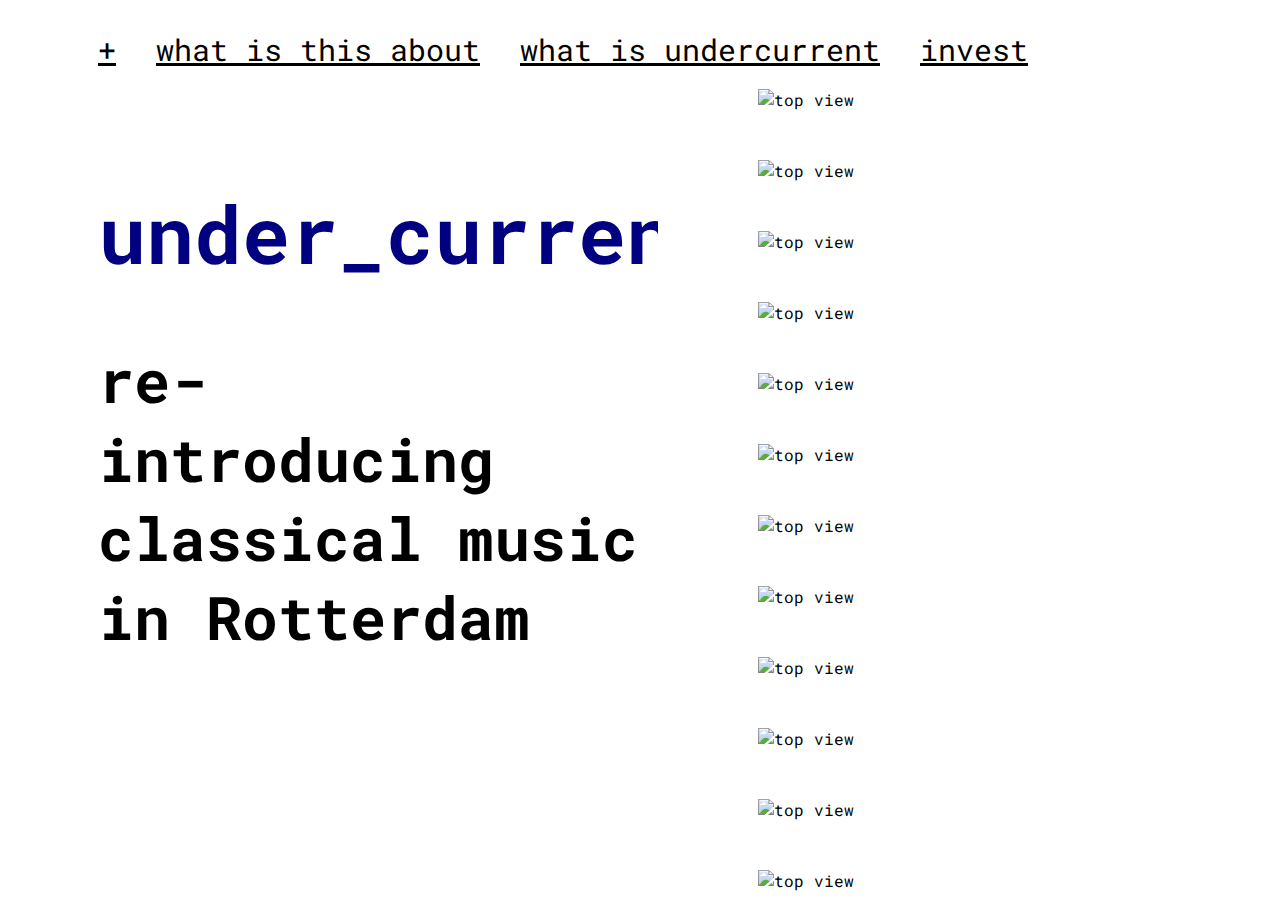
==== index.html @ 7c77e54e "Update index.html" ====
<!DOCTYPE html>
<html>

<head>
  <title>undercurrent classical</title>

  <link rel="preconnect" href="https://fonts.googleapis.com">
<link rel="preconnect" href="https://fonts.gstatic.com" crossorigin>
<link href="https://fonts.googleapis.com/css2?family=Playfair+Display&family=Roboto+Mono:wght@200&display=swap" rel="stylesheet">
<link rel="stylesheet" href="index.css">
  <link rel="shortcut icon" type="image/png" href="favicon-32x32.png" />
</head>

<body>
  <div class="topnav">
    <a href="#top">+</a>
    <a href="#music">what is this about</a>
    <a href="#podium">what is undercurrent</a>
    <a id="invest" href="#footer">invest</a>
  </div>

  <img id="bg1" src="3.jpeg" alt="top view"></img>
  <img id="bg1" src="2.jpeg" alt="top view"></img>
  <img id="bg1" src="4.jpeg" alt="top view"></img>

  <img id="bg1" src="3.jpeg" alt="top view"></img>
  <img id="bg1" src="2.jpeg" alt="top view"></img>
  <img id="bg1" src="4.jpeg" alt="top view"></img>

  <img id="bg1" src="3.jpeg" alt="top view"></img>
  <img id="bg1" src="2.jpeg" alt="top view"></img>
  <img id="bg1" src="4.jpeg" alt="top view"></img>

  <img id="bg1" src="3.jpeg" alt="top view"></img>
  <img id="bg1" src="2.jpeg" alt="top view"></img>
  <img id="bg1" src="4.jpeg" alt="top view"></img>

  <div id="fixed_wrapper">
    <a id="top" style="display:block;"></a>

    <div id="box1">
      <h1 id="threefour">under_current</h1>
      <h2>re-<br>
        introducing<br>
        classical music<br>
        in Rotterdam</h2>
    </div>
    <div id="music">

      <p>through the years, <b>classical music</b> has been associated with higher social classes and <b>exclusiveness</b>. unwritten rules and restrictions have been created around it, making the music experience itself the least important.</p>

      <p>music industry centers and promotes only a handful of names, <b>commercializing</b> and profiting from their work without developing in sustainable and educational directions, which creates large <b>gaps</b> between the composers, performers and the audience.</p>

      <p>in 2021, it can be <b>possible for anyone</b> to access the world of the classical tradition and participate in its continuation, without belonging in any privileged group. the individuals, who already have the means to participate, could also benefit from a <b>re-introduction</b> of what music experience can be.</p>

      <p>there is no need for audiences to sit still with <b>fear</b>; of not understanding the piece, making a sound, and seeming disrespectful by not giving a standing ovation to a mediocre performance. however, when rules like these are unreasonably implied, a barrier between the music and the audience is formed. by recognising current cultural patterns and the psychological impact of a live music performance, simple and sensible <b>solutions</b> can be found.</p>

      <p>the classical music scene yearns for a <b>change</b>. composers, musicians, audiences and, generally, participants who do not see themselves in the large concert hall setting, crave another way to connect with the music and the <b>community</b> around it.</p>

    </div>
    <div id="podium">

      <p><b>under_current</b> is an initiative aiming to make a change in the classical music scene by offering a simple solution which unfolds in three main streams:</p>

      <p><b>1.podium</b></p>

        <p>classical music is best experienced by being close to the -acoustic- instruments.
          undercurrent is a stage where the audience and the music are not separated from each other.
          by programming local musicians, students of conservatories, as well as professional performers
          and by prioritising sustainability over profit making, we promote an inclusive way of participating in classical music.</p>

      <p><b>2.school</b></p>

        <p>music education can be painless and engaging. our approach is rooted in centering the student's desire to learn,
          being efficient by respecting human psychology and being effective by following a proven systematic curriculum.
          the collaboration between the music school and podium provides an opportunity for students to gradually be
          introduced to real performing environments as well as having cool experiences full of fun and meaning.</p>

        <p><b>3.café</b></p>

        <p>imagine a place where you can spend hours, work or study, have a piece of mind, see friends,
          connect with classical music and have a drink. the cafe is intended to support the other two streams by providing
          an inviting space and quality, seasonal, local food and drinks to the students, audience, performers and other visitors.</p>

    </div>
    <div id="footer">

        <p><a href="#footer">who we are</a></p>
        <p><a href="#footer">market research</a></p>
        <p><a href="#footer">costs/income</a></p>
        <p><a href="#footer">crowdfunding</a></p>

        &nbsp;

        <p>Vijverhofstraat 96, 3032 SP<br>
        Rotterdam, The Netherlands<br>
        contact@undercurrent.music</p>

        &nbsp;

        <p><a href="#footer">instagram</a></p>
        <p><a href="#footer">twitter</a></p>     


    </div>



</body>


</html>
---- index.css ----
* {
  font-family: 'Roboto Mono', monospace;
  scroll-behavior: smooth;
}

body {
  margin-top: 0px;
  padding-top: 0px;
}

#bg {
  margin-left: 700px;
  margin-top: 0px;
  padding: 0px;
}

#bg1 {
  margin-left: 750px;
  margin-top: 50px;
  padding: 0px;
}

#invest {
  color: black;

}

#threefour{
  color: navy;
}

::-webkit-scrollbar {
    display: none;
}

h1 {
  font-size: 80px;
  margin-top: 100px;
}

h2 {
  font-size: 60px;
}

h3 {
  font-size: 50px;
}

h4 {
  font-size: 30px;
}

h5 {
  font-size: 30px;
}

h6 {
  font-size: 20px;
}

p {
  font-size: 17px;
}

a {
  color: black;
}

a:link {
  text-decoration: underline;
}

a:visited {
  text-decoration: underline;
}

a:hover {
  text-decoration: underline;
}

a:active {
  text-decoration: underline;
}

#fixed_wrapper {
    top: 80px;
    height: 100vh;
    position: fixed;
    width: 650px;
    overflow: hidden;
}

#fixed_wrapper div{
  margin-left: 90px;
  color: black;
  height: 100vh;
  display: inline-block;
}

#music {
  position: relative;
  overflow-y: scroll;
}

#podium {
  max-height: calc(100vh - 120px);
  position: relative;
  overflow-y: auto;
}

#footer {
  margin-top: 3000px;
  background-color: white;
  margin-left: 700px;
  padding-left: 0px;
  font-size: 30px;
}

#footer p {
  font-size: 30px;
}


.topnav {
  margin-left: 90px;
  overflow: hidden;
  top: 30px;
  position: sticky;
}


.topnav a {
  color: black;
  text-align: center;
  padding-right: 30px;
  font-size: 30px;
}
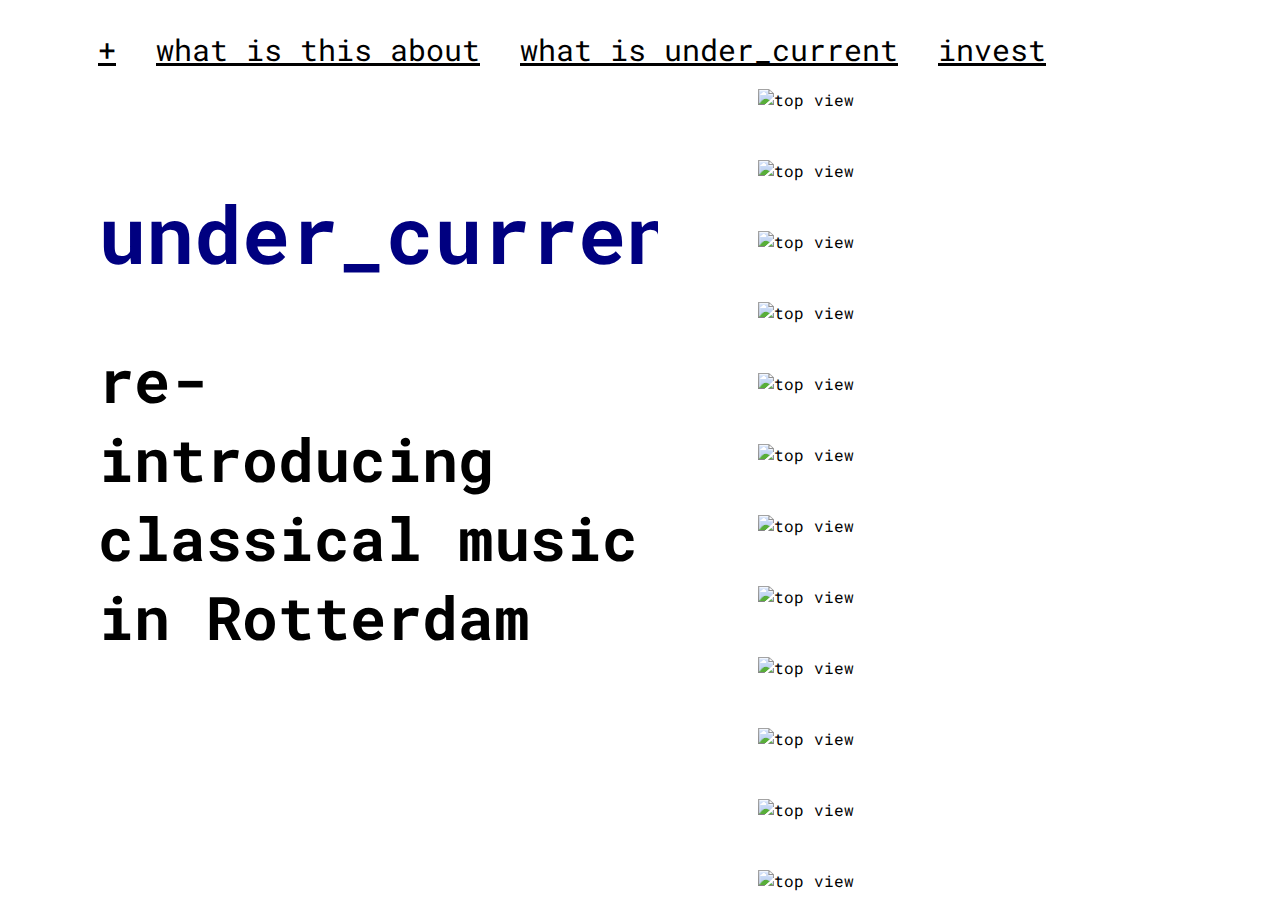
==== commit 5260f058: "Update index.html" ====
--- a/index.html
+++ b/index.html
@@ -15,7 +15,7 @@
   <div class="topnav">
     <a href="#top">+</a>
     <a href="#music">what is this about</a>
-    <a href="#podium">what is undercurrent</a>
+    <a href="#podium">what is under_current</a>
     <a id="invest" href="#footer">invest</a>
   </div>
 
@@ -47,36 +47,44 @@
     </div>
     <div id="music">
 
-      <p>through the years, <b>classical music</b> has been associated with higher social classes and <b>exclusiveness</b>. unwritten rules and restrictions have been created around it, making the music experience itself the least important.</p>
+      <p>through the years, <b>classical music</b> has been associated with higher social classes and exclusiveness. unwritten rules and restrictions have been created around it, making the music experience itself the least important.</p>
 
-      <p>music industry centers and promotes only a handful of names, <b>commercializing</b> and profiting from their work without developing in sustainable and educational directions, which creates large <b>gaps</b> between the composers, performers and the audience.</p>
+      &nbsp;
 
-      <p>in 2021, it can be <b>possible for anyone</b> to access the world of the classical tradition and participate in its continuation, without belonging in any privileged group. the individuals, who already have the means to participate, could also benefit from a <b>re-introduction</b> of what music experience can be.</p>
+      <p><b>1. re-introduction</b></p>
 
-      <p>there is no need for audiences to sit still with <b>fear</b>; of not understanding the piece, making a sound, and seeming disrespectful by not giving a standing ovation to a mediocre performance. however, when rules like these are unreasonably implied, a barrier between the music and the audience is formed. by recognising current cultural patterns and the psychological impact of a live music performance, simple and sensible <b>solutions</b> can be found.</p>
+      <p>in 2021, it can be possible for anyone to access the world of the classical tradition and participate in its continuation, without belonging in any privileged group. the individuals, who already have the means to participate, could also benefit from a re-introduction of what music experience can be.</p>
 
-      <p>the classical music scene yearns for a <b>change</b>. composers, musicians, audiences and, generally, participants who do not see themselves in the large concert hall setting, crave another way to connect with the music and the <b>community</b> around it.</p>
+      <p><b>2. solution</b></p>
+
+      <p>there is no need for audiences to sit still with fear; of not understanding the piece, making a sound, and seeming disrespectful by not giving a standing ovation to a mediocre performance. however, when rules like these are unreasonably implied, a barrier between the music and the audience is formed. by recognising current cultural patterns and the psychological impact of a live music performance, simple and sensible solutions can be found.</p>
+
+      <p><b>3. change</b></p>
+
+      <p>the classical music scene yearns for a change. composers, musicians, audiences and, generally, participants who do not see themselves in the large concert hall setting, crave another way to connect with the music and the community around it.</p>
 
     </div>
     <div id="podium">
 
-      <p><b>under_current</b> is an initiative aiming to make a change in the classical music scene by offering a simple solution which unfolds in three main streams:</p>
+      <p>under_current is an <b>initiative</b> aiming to make a change in the classical music scene by offering a simple solution which unfolds in three main streams:</p>
 
-      <p><b>1.podium</b></p>
+      &nbsp;
+
+      <p><b>1. podium</b></p>
 
         <p>classical music is best experienced by being close to the -acoustic- instruments.
           undercurrent is a stage where the audience and the music are not separated from each other.
           by programming local musicians, students of conservatories, as well as professional performers
           and by prioritising sustainability over profit making, we promote an inclusive way of participating in classical music.</p>
 
-      <p><b>2.school</b></p>
+      <p><b>2. school</b></p>
 
         <p>music education can be painless and engaging. our approach is rooted in centering the student's desire to learn,
           being efficient by respecting human psychology and being effective by following a proven systematic curriculum.
           the collaboration between the music school and podium provides an opportunity for students to gradually be
           introduced to real performing environments as well as having cool experiences full of fun and meaning.</p>
 
-        <p><b>3.café</b></p>
+        <p><b>3. café</b></p>
 
         <p>imagine a place where you can spend hours, work or study, have a piece of mind, see friends,
           connect with classical music and have a drink. the cafe is intended to support the other two streams by providing
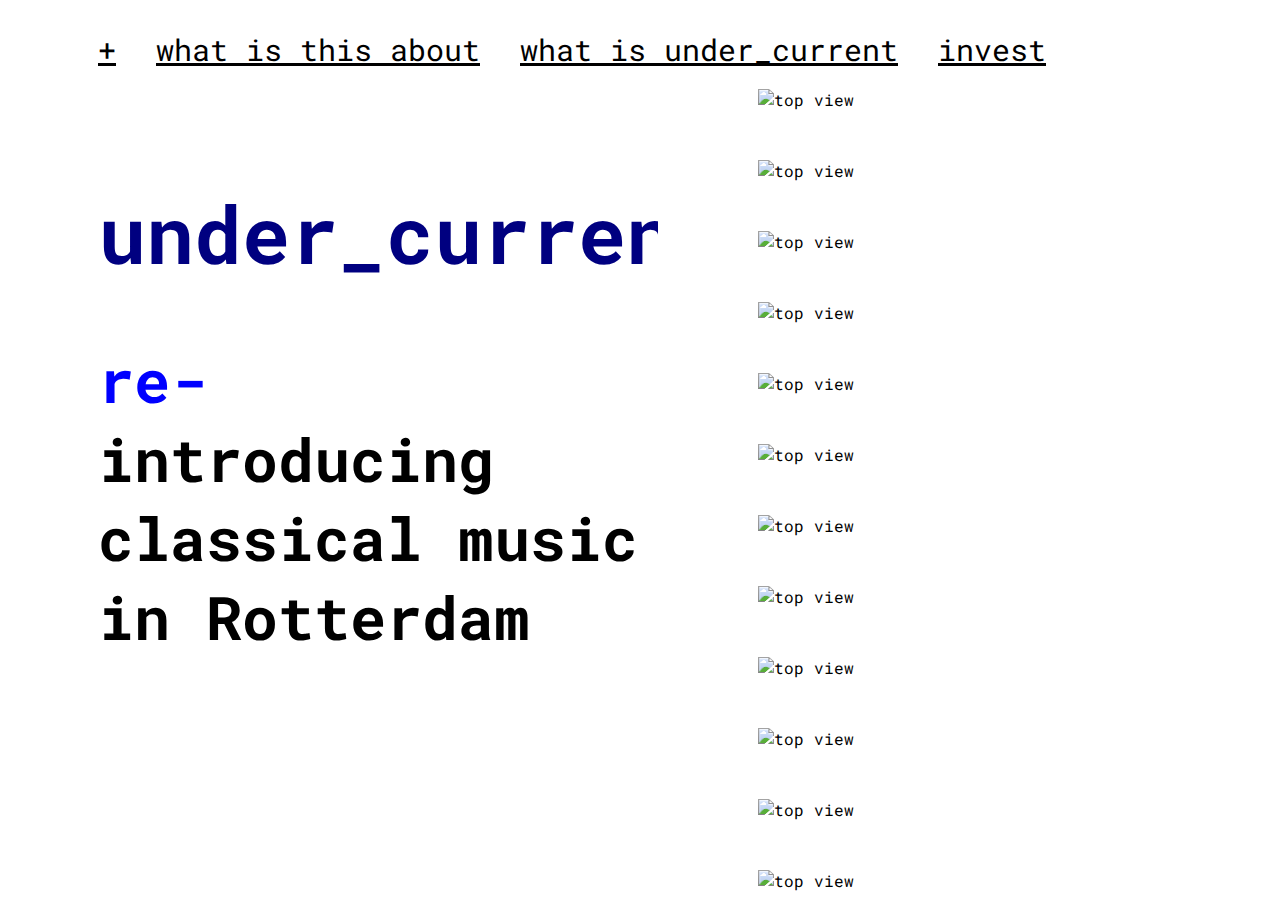
==== commit ca83c455: "Update index.html" ====
--- a/index.html
+++ b/index.html
@@ -40,7 +40,7 @@
 
     <div id="box1">
       <h1 id="threefour">under_current</h1>
-      <h2>re-<br>
+      <h2><span style="color:blue">re-</span><br>
         introducing<br>
         classical music<br>
         in Rotterdam</h2>
@@ -94,9 +94,9 @@
     <div id="footer">
 
         <p><a href="#footer">who we are</a></p>
-        <p><a href="#footer">market research</a></p>
-        <p><a href="#footer">costs/income</a></p>
-        <p><a href="#footer">crowdfunding</a></p>
+        <p><a href="https://docs.google.com/spreadsheets/d/1n8Rhj9ENbpMIO3Uhx4wYmOT7BHNBpq9oSwqxlU4fOsQ/edit?usp=sharing" target="_blank">market research</a></p>
+        <p><a href="https://docs.google.com/spreadsheets/d/1-HALHkJT81ytlQbH5mTY5ybJzSoKsrx_-CcekT4-Z4w/edit?usp=sharing" target="_blank">costs/income</a></p>
+        <p><a href="https://www.gofundme.com/" target="_blank">crowdfunding</a></p>
 
         &nbsp;
 
@@ -107,8 +107,7 @@
         &nbsp;
 
         <p><a href="#footer">instagram</a></p>
-        <p><a href="#footer">twitter</a></p>     
-
+        <p><a href="#footer">twitter</a></p>
 
     </div>
 
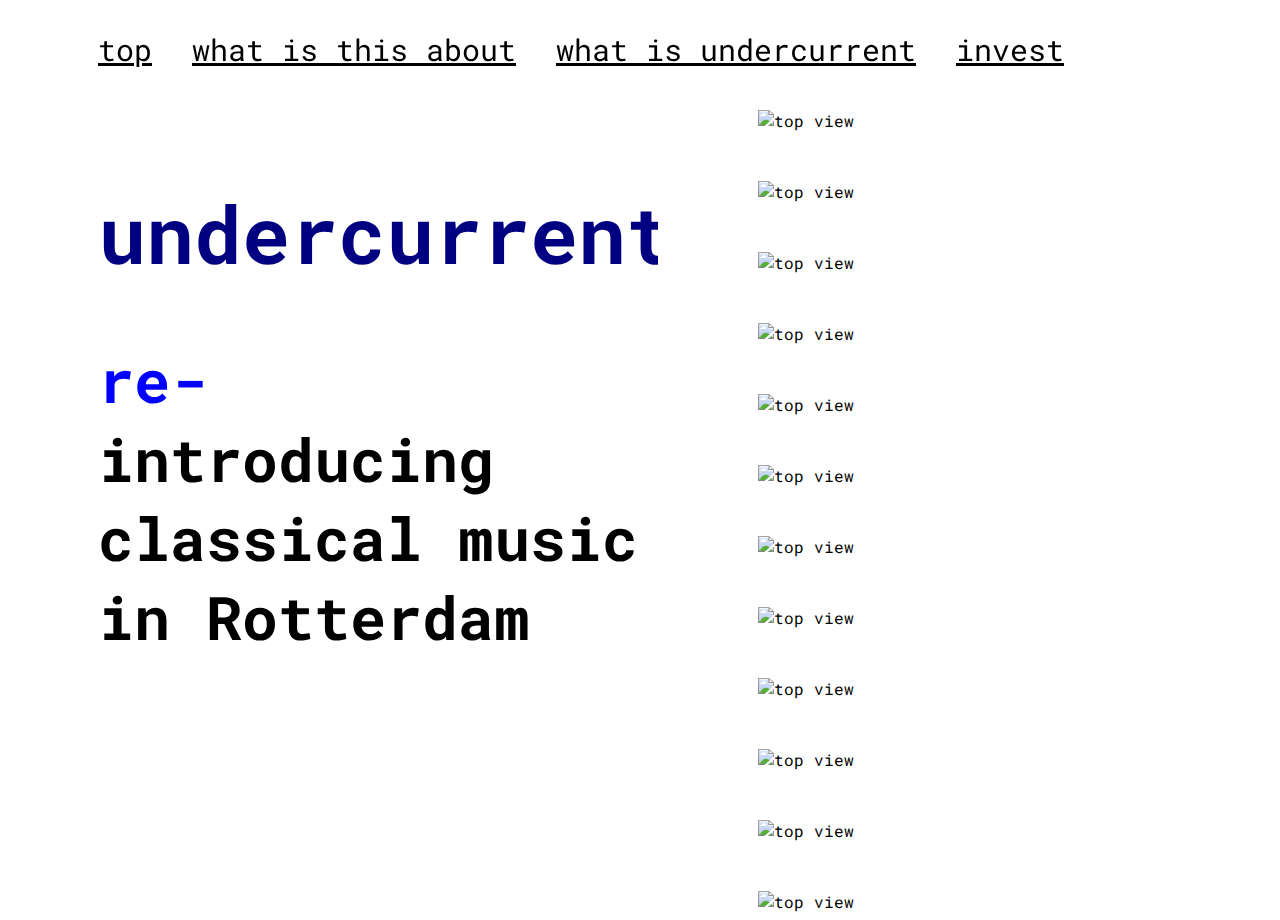
==== commit 54848e37: "update index" ====
--- a/index.html
+++ b/index.html
@@ -6,16 +6,16 @@
 
   <link rel="preconnect" href="https://fonts.googleapis.com">
 <link rel="preconnect" href="https://fonts.gstatic.com" crossorigin>
-<link href="https://fonts.googleapis.com/css2?family=Playfair+Display&family=Roboto+Mono:wght@200&display=swap" rel="stylesheet">
+<link href="https://fonts.googleapis.com/css2?family=Roboto+Mono:wght@200&display=swap" rel="stylesheet">
 <link rel="stylesheet" href="index.css">
   <link rel="shortcut icon" type="image/png" href="favicon-32x32.png" />
 </head>
 
-<body>
+<body><img src="" alt="">
   <div class="topnav">
-    <a href="#top">+</a>
+    <a href="#top">top</a>
     <a href="#music">what is this about</a>
-    <a href="#podium">what is under_current</a>
+    <a href="#podium">what is undercurrent</a>
     <a id="invest" href="#footer">invest</a>
   </div>
 
@@ -39,7 +39,7 @@
     <a id="top" style="display:block;"></a>
 
     <div id="box1">
-      <h1 id="threefour">under_current</h1>
+      <h1 id="threefour">undercurrent</h1>
       <h2><span style="color:blue">re-</span><br>
         introducing<br>
         classical music<br>
@@ -47,26 +47,48 @@
     </div>
     <div id="music">
 
-      <p>through the years, <b>classical music</b> has been associated with higher social classes and exclusiveness. unwritten rules and restrictions have been created around it, making the music experience itself the least important.</p>
+      <p>through the years, <b>classical music</b> has been associated with
+        higher social classes and exclusiveness. unwritten rules and
+        restrictions have been created around it,
+        making the music experience secondary and difficult.</p>
 
       &nbsp;
 
-      <p><b>1. re-introduction</b></p>
+      <p><b>1. obstacles</b></p>
 
-      <p>in 2021, it can be possible for anyone to access the world of the classical tradition and participate in its continuation, without belonging in any privileged group. the individuals, who already have the means to participate, could also benefit from a re-introduction of what music experience can be.</p>
+      <p>there is no need for audiences to sit still with fear; of not
+        understanding the piece, making a sound, and seeming disrespectful
+        by not giving a standing ovation to a mediocre performance. however,
+        when rules like these are unreasonably implied, a barrier between
+        the music and the audience is formed. by recognising current cultural
+        patterns and the psychological impact of a live music performance,
+        simple and sensible solutions can be found.</p>
 
-      <p><b>2. solution</b></p>
+        &nbsp;
 
-      <p>there is no need for audiences to sit still with fear; of not understanding the piece, making a sound, and seeming disrespectful by not giving a standing ovation to a mediocre performance. however, when rules like these are unreasonably implied, a barrier between the music and the audience is formed. by recognising current cultural patterns and the psychological impact of a live music performance, simple and sensible solutions can be found.</p>
+      <p><b>2. re-introduction</b></p>
 
-      <p><b>3. change</b></p>
+      <p>in 2021, it can be possible for anyone to access the world of the
+        classical tradition and participate in its continuation, without
+        belonging to any privileged group. the individuals, who already have
+        the means to participate, could also benefit from a fresh perspective
+        on what music experience can be.</p>
 
-      <p>the classical music scene yearns for a change. composers, musicians, audiences and, generally, participants who do not see themselves in the large concert hall setting, crave another way to connect with the music and the community around it.</p>
+        &nbsp;
+        
+      <p><b>3. a new way</b></p>
+
+      <p>the classical music scene yearns for a change. composers, musicians,
+        audiences and, generally, participants who do not see themselves in
+        the large concert hall setting, crave another, simpler, more modest environment
+        to connect with the music and the community around it.</p>
 
     </div>
     <div id="podium">
 
-      <p>under_current is an <b>initiative</b> aiming to make a change in the classical music scene by offering a simple solution which unfolds in three main streams:</p>
+      <p>undercurrent is an <b>initiative</b> aiming to make a change in the
+        classical music scene by offering a simple solution which unfolds in
+        three main streams:</p>
 
       &nbsp;
 
@@ -77,12 +99,16 @@
           by programming local musicians, students of conservatories, as well as professional performers
           and by prioritising sustainability over profit making, we promote an inclusive way of participating in classical music.</p>
 
+      &nbsp;
+
       <p><b>2. school</b></p>
 
         <p>music education can be painless and engaging. our approach is rooted in centering the student's desire to learn,
           being efficient by respecting human psychology and being effective by following a proven systematic curriculum.
           the collaboration between the music school and podium provides an opportunity for students to gradually be
           introduced to real performing environments as well as having cool experiences full of fun and meaning.</p>
+
+      &nbsp;
 
         <p><b>3. café</b></p>
 
@@ -93,7 +119,7 @@
     </div>
     <div id="footer">
 
-        <p><a href="#footer">who we are</a></p>
+        <p><a href="#us">who we are</a></p>
         <p><a href="https://docs.google.com/spreadsheets/d/1n8Rhj9ENbpMIO3Uhx4wYmOT7BHNBpq9oSwqxlU4fOsQ/edit?usp=sharing" target="_blank">market research</a></p>
         <p><a href="https://docs.google.com/spreadsheets/d/1-HALHkJT81ytlQbH5mTY5ybJzSoKsrx_-CcekT4-Z4w/edit?usp=sharing" target="_blank">costs/income</a></p>
         <p><a href="https://www.gofundme.com/" target="_blank">crowdfunding</a></p>
@@ -104,15 +130,20 @@
         Rotterdam, The Netherlands<br>
         contact@undercurrent.music</p>
 
-        &nbsp;
+        <a href="#footer"><img class="links" src="twitter.svg"></a>
+        <a href="#footer"><img class="links" src="instagram.svg"></a>
 
-        <p><a href="#footer">instagram</a></p>
-        <p><a href="#footer">twitter</a></p>
+
+
 
     </div>
 
+    <div id="us">
+      <p>Lorem ipsum dolor sit amet, consectetur adipiscing elit, sed do eiusmod tempor incididunt ut labore et dolore magna aliqua. Ut enim ad minim veniam, quis nostrud exercitation ullamco laboris nisi ut aliquip ex ea commodo consequat. Duis aute irure dolor in reprehenderit in voluptate velit esse cillum dolore eu fugiat nulla pariatur. Excepteur sint occaecat cupidatat non proident, sunt in culpa qui officia deserunt mollit anim id est laborum.</p>
+    </div>
 
 
+  </div>
 </body>
 
 
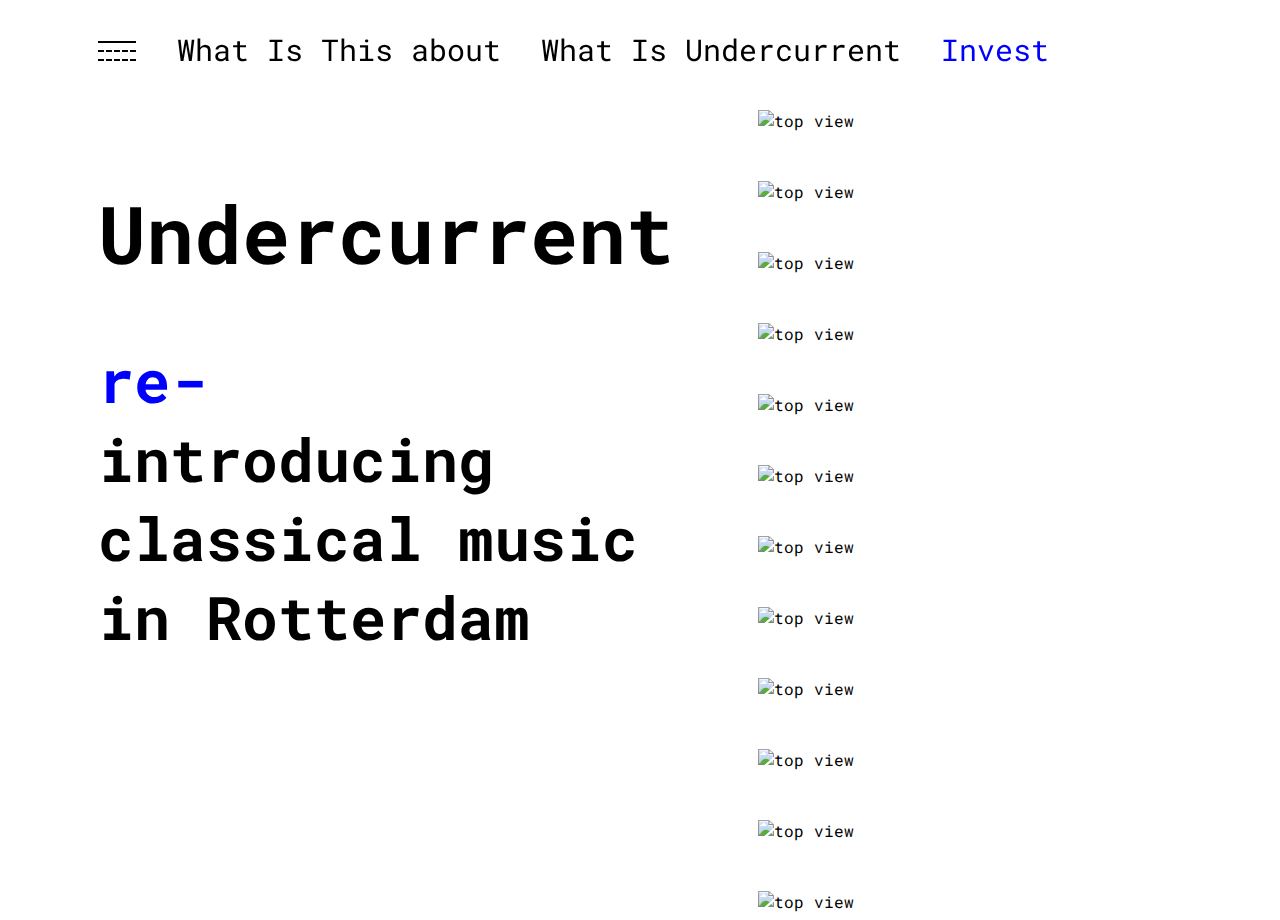
==== commit 85c3c377: "logo + menu + text" ====
--- a/index.html
+++ b/index.html
@@ -13,10 +13,10 @@
 
 <body><img src="" alt="">
   <div class="topnav">
-    <a href="#top">top</a>
-    <a href="#music">what is this about</a>
-    <a href="#podium">what is undercurrent</a>
-    <a id="invest" href="#footer">invest</a>
+    <a href="#top"><img src="logo.svg" id="logo"/></a>
+    <a href="#music">What Is This about</a>
+    <a href="#podium">What Is Undercurrent</a>
+    <a id="invest" href="#footer">Invest</a>
   </div>
 
   <img id="bg1" src="3.jpeg" alt="top view"></img>
@@ -39,7 +39,8 @@
     <a id="top" style="display:block;"></a>
 
     <div id="box1">
-      <h1 id="threefour">undercurrent</h1>
+
+      <h1 id="threefour">Undercurrent</h1>
       <h2><span style="color:blue">re-</span><br>
         introducing<br>
         classical music<br>
@@ -47,73 +48,68 @@
     </div>
     <div id="music">
 
-      <p>through the years, <b>classical music</b> has been associated with
-        higher social classes and exclusiveness. unwritten rules and
+      <p><b>1. Classical music</b></p>
+
+      <p>Through the years, classical music has been associated with
+        higher social classes and exclusiveness. Unwritten rules and
         restrictions have been created around it,
         making the music experience secondary and difficult.</p>
 
-      &nbsp;
+      <p>There is no need for audiences to sit still with fear; of not
+        understanding the piece, making a sound, and seeming disrespectful
+        by not giving a standing ovation to every performance. However,
+        when rules like these are unreasonably implied, a barrier between
+        the music and the audience is formed.</p>
 
-      <p><b>1. obstacles</b></p>
-
-      <p>there is no need for audiences to sit still with fear; of not
-        understanding the piece, making a sound, and seeming disrespectful
-        by not giving a standing ovation to a mediocre performance. however,
-        when rules like these are unreasonably implied, a barrier between
-        the music and the audience is formed. by recognising current cultural
+      <p>By recognising current cultural
         patterns and the psychological impact of a live music performance,
         simple and sensible solutions can be found.</p>
 
         &nbsp;
 
-      <p><b>2. re-introduction</b></p>
+      <p><b>2. Re-introduction</b></p>
 
-      <p>in 2021, it can be possible for anyone to access the world of the
+      <p>In 2021, it can be possible for anyone to access the world of the
         classical tradition and participate in its continuation, without
-        belonging to any privileged group. the individuals, who already have
+        belonging to any privileged group. The individuals, who already have
         the means to participate, could also benefit from a fresh perspective
         on what music experience can be.</p>
 
-        &nbsp;
-        
-      <p><b>3. a new way</b></p>
-
-      <p>the classical music scene yearns for a change. composers, musicians,
-        audiences and, generally, participants who do not see themselves in
-        the large concert hall setting, crave another, simpler, more modest environment
-        to connect with the music and the community around it.</p>
+      <p>The classical music scene yearns for a change; audiences, composers, performers and, generally,
+        participants who do not see themselves in the large concert hall setting, crave another,
+        simpler, modest and sincere environment to connect with the music and the community around it.</p>
 
     </div>
     <div id="podium">
 
-      <p>undercurrent is an <b>initiative</b> aiming to make a change in the
+      <p>Undercurrent is an initiative aiming to make a change in the
         classical music scene by offering a simple solution which unfolds in
         three main streams:</p>
 
       &nbsp;
 
-      <p><b>1. podium</b></p>
+      <p><b>1. Podium</b></p>
 
-        <p>classical music is best experienced by being close to the -acoustic- instruments.
-          undercurrent is a stage where the audience and the music are not separated from each other.
-          by programming local musicians, students of conservatories, as well as professional performers
+        <p>Classical music is best experienced by being close to the -acoustic- instruments.
+          Undercurrent is a stage where the audience and the music are not separated from each other.
+          By programming local musicians, students of conservatories, as well as professional performers
           and by prioritising sustainability over profit making, we promote an inclusive way of participating in classical music.</p>
 
       &nbsp;
 
-      <p><b>2. school</b></p>
+      <p><b>2. School</b></p>
 
-        <p>music education can be painless and engaging. our approach is rooted in centering the student's desire to learn,
+        <p>Music education can be painless and engaging. Our approach is rooted in centering the student's desire to learn,
           being efficient by respecting human psychology and being effective by following a proven systematic curriculum.
-          the collaboration between the music school and podium provides an opportunity for students to gradually be
+          The collaboration between the music school and podium provides an opportunity for students to gradually be
           introduced to real performing environments as well as having cool experiences full of fun and meaning.</p>
 
       &nbsp;
 
         <p><b>3. café</b></p>
 
-        <p>imagine a place where you can spend hours, work or study, have a piece of mind, see friends,
-          connect with classical music and have a drink. the cafe is intended to support the other two streams by providing
+        <p>Imagine a place where you can spend hours, work or study, have a piece of mind, see friends,
+          connect with classical music and have a drink. The cafe is intended to support the other two streams by providing
           an inviting space and quality, seasonal, local food and drinks to the students, audience, performers and other visitors.</p>
 
     </div>
@@ -130,7 +126,6 @@
         Rotterdam, The Netherlands<br>
         contact@undercurrent.music</p>
 
-        <a href="#footer"><img class="links" src="twitter.svg"></a>
         <a href="#footer"><img class="links" src="instagram.svg"></a>
 
 
--- a/index.css
+++ b/index.css
@@ -6,6 +6,8 @@
 body {
   margin-top: 0px;
   padding-top: 0px;
+  height: 100%;
+  width: 100%;
 }
 
 #bg {
@@ -21,12 +23,12 @@
 }
 
 #invest {
-  color: black;
+  color: blue;
 
 }
 
 #threefour{
-  color: navy;
+  color: black;
 }
 
 ::-webkit-scrollbar {
@@ -67,26 +69,26 @@
 }
 
 a:link {
-  text-decoration: underline;
+  text-decoration: none;
 }
 
 a:visited {
-  text-decoration: underline;
+  text-decoration: none;
 }
 
 a:hover {
-  text-decoration: underline;
+  text-decoration: none;
 }
 
 a:active {
-  text-decoration: underline;
+  text-decoration: none;
 }
 
 #fixed_wrapper {
     top: 80px;
     height: 100vh;
     position: fixed;
-    width: 650px;
+    width: 700px;
     overflow: hidden;
 }
 
@@ -99,11 +101,10 @@
 
 #music {
   position: relative;
-  overflow-y: scroll;
+  overflow-y: auto;
 }
 
 #podium {
-  max-height: calc(100vh - 120px);
   position: relative;
   overflow-y: auto;
 }
@@ -120,12 +121,21 @@
   font-size: 30px;
 }
 
+#us {
+
+}
+
+.links {
+  height: 23px;
+  width: 23px;
+}
 
 .topnav {
   margin-left: 90px;
   overflow: hidden;
   top: 30px;
   position: sticky;
+  width: 100vw;
 }
 
 
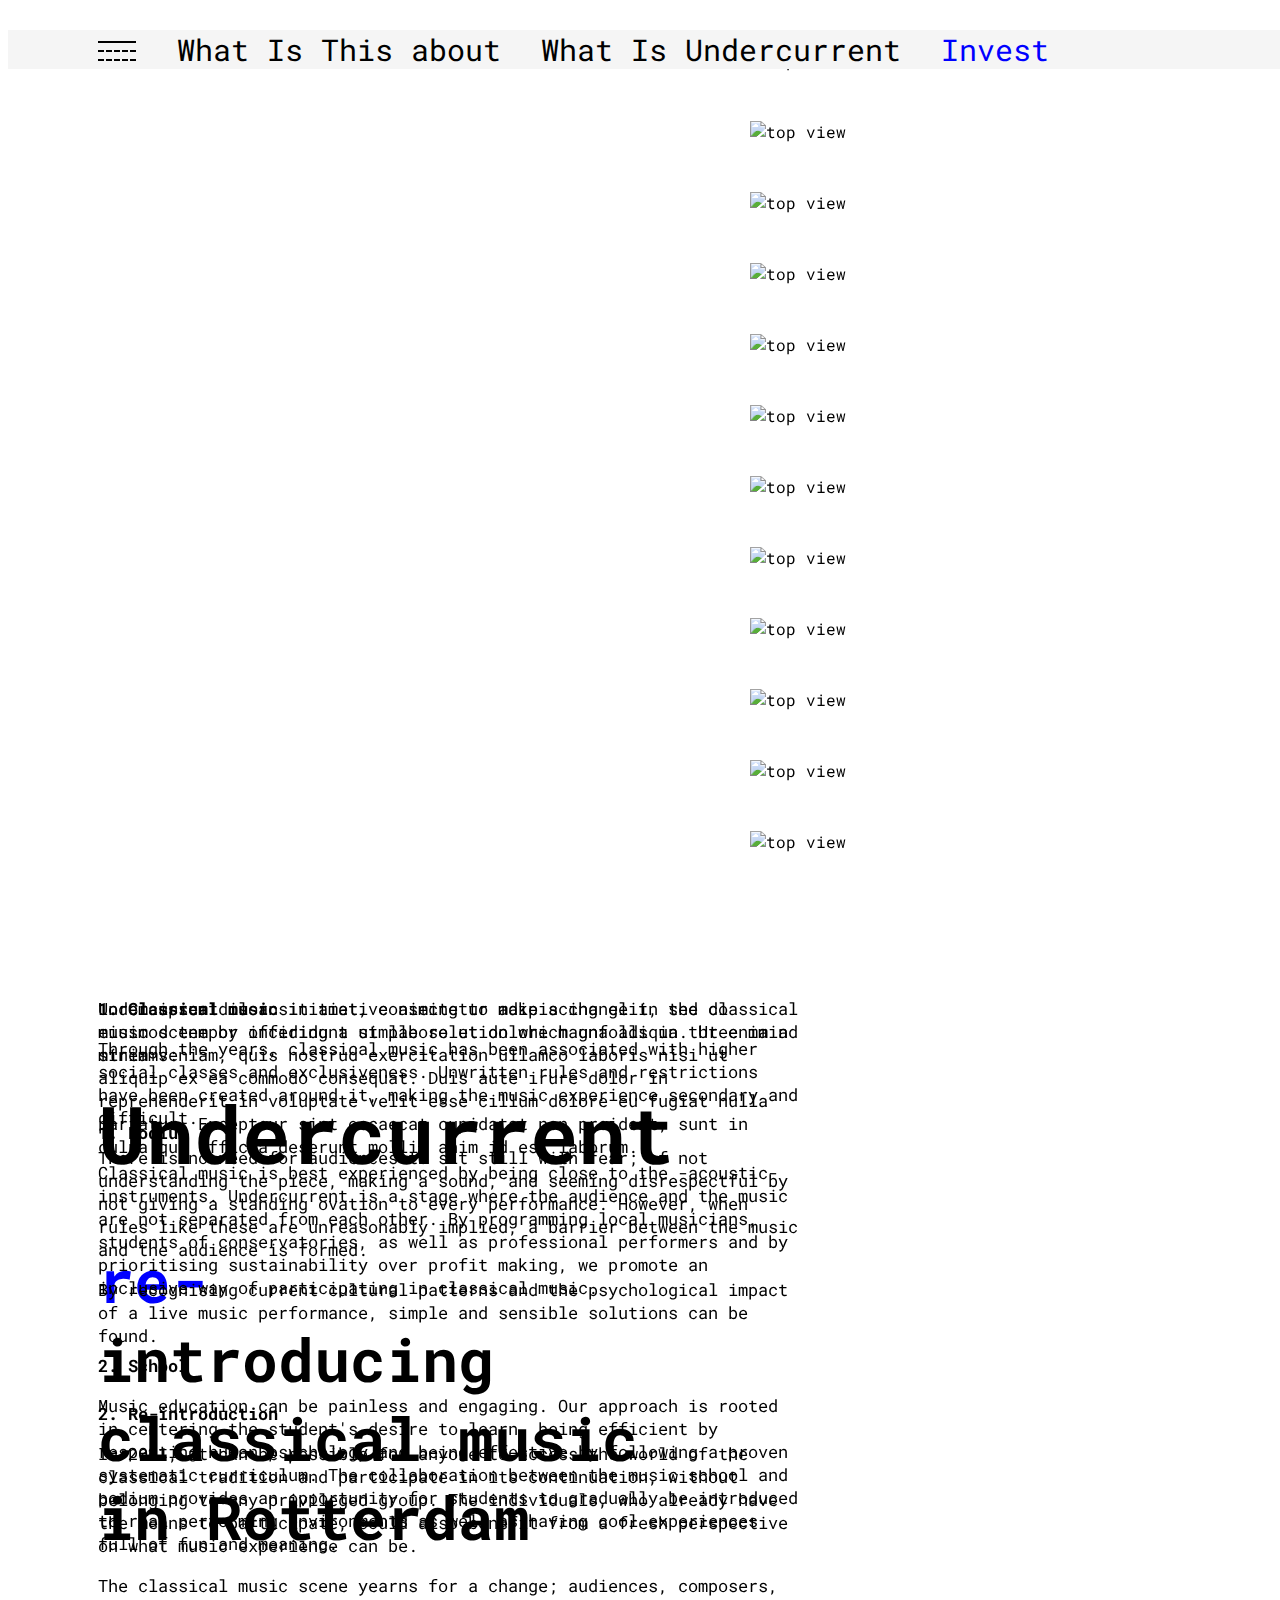
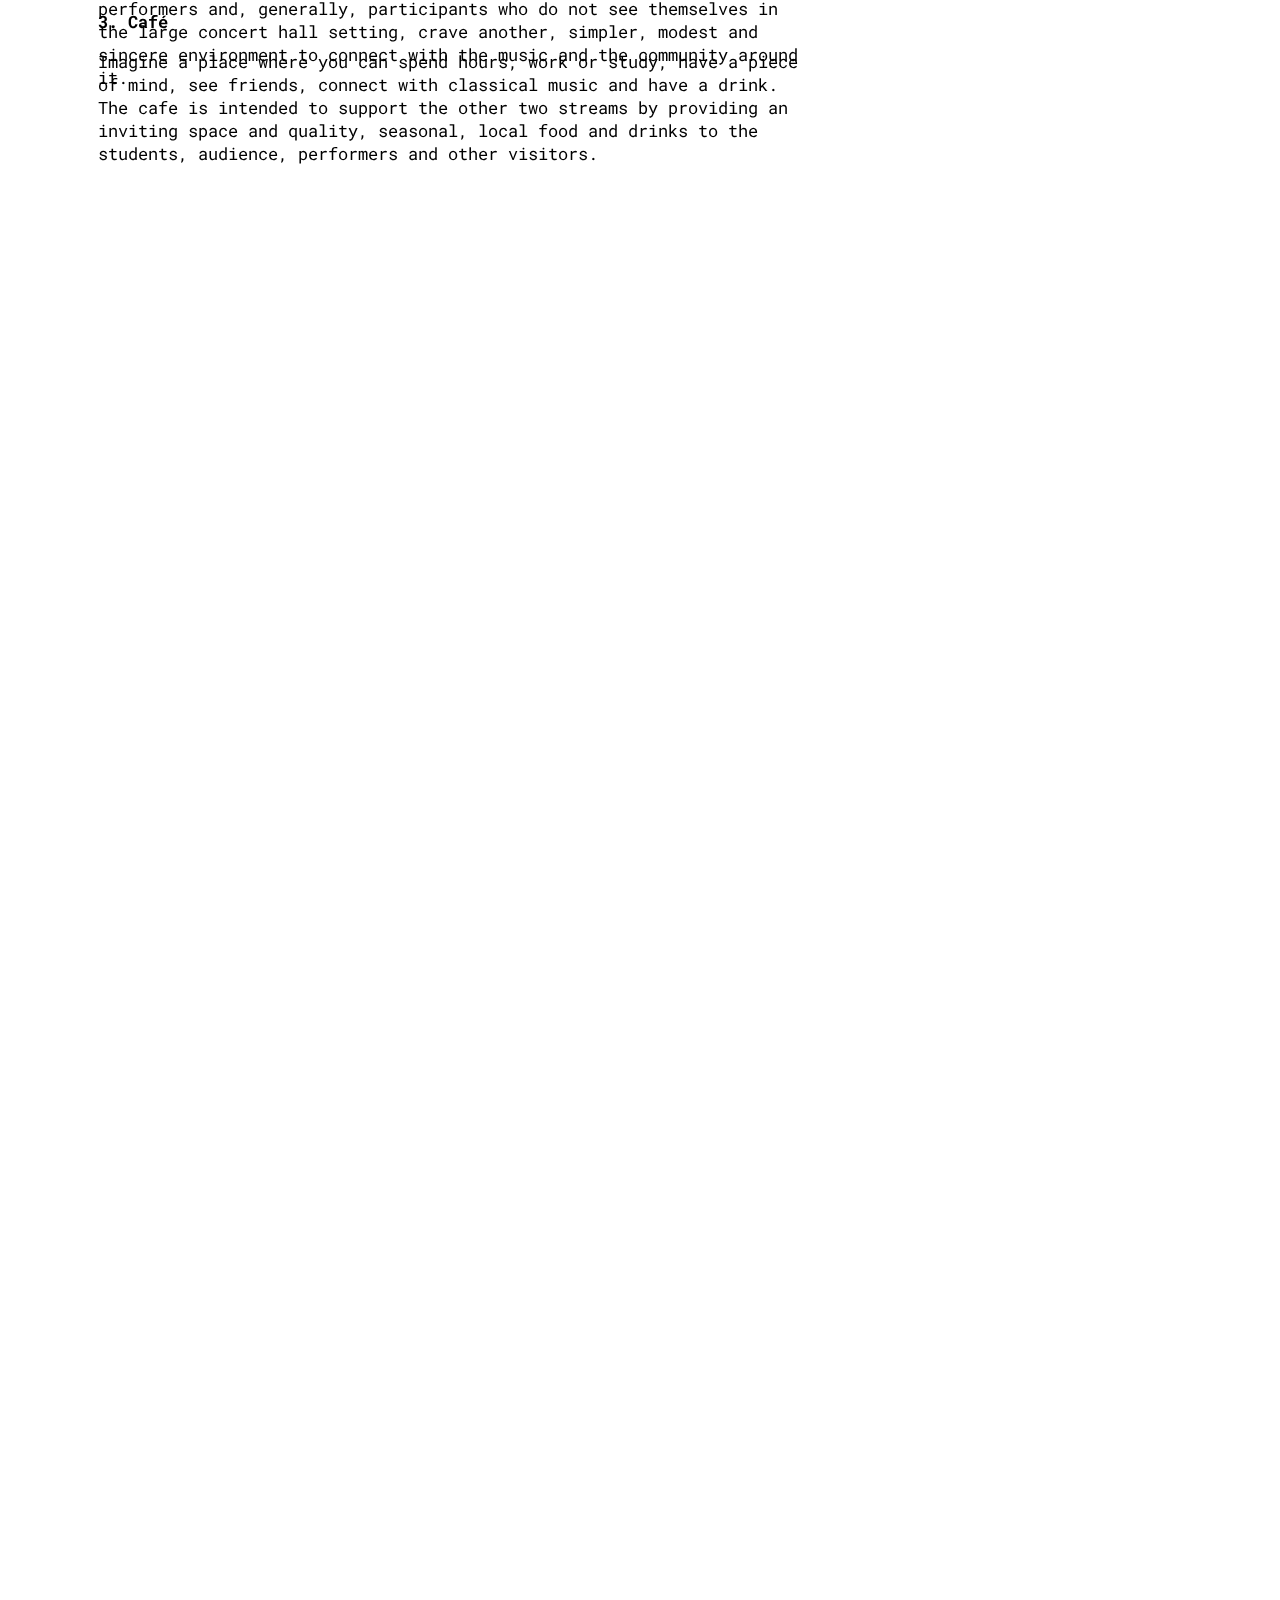
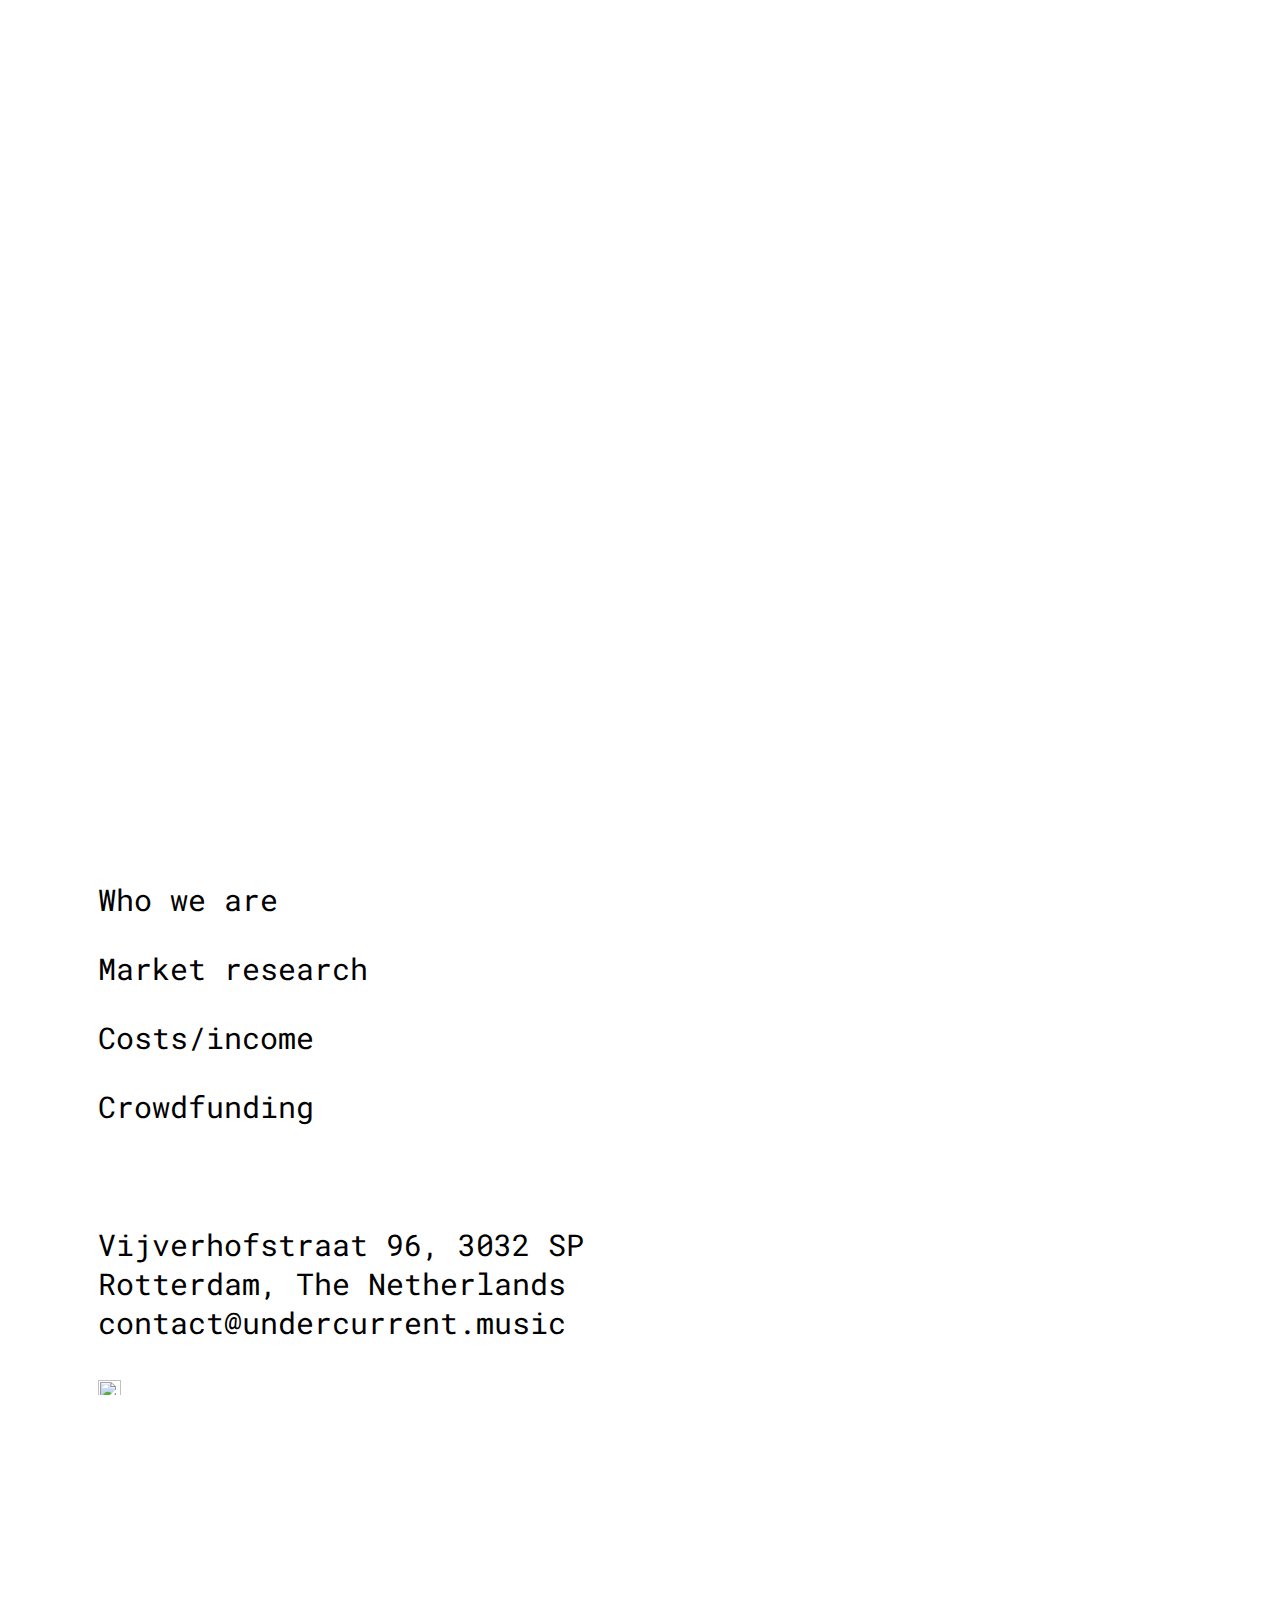
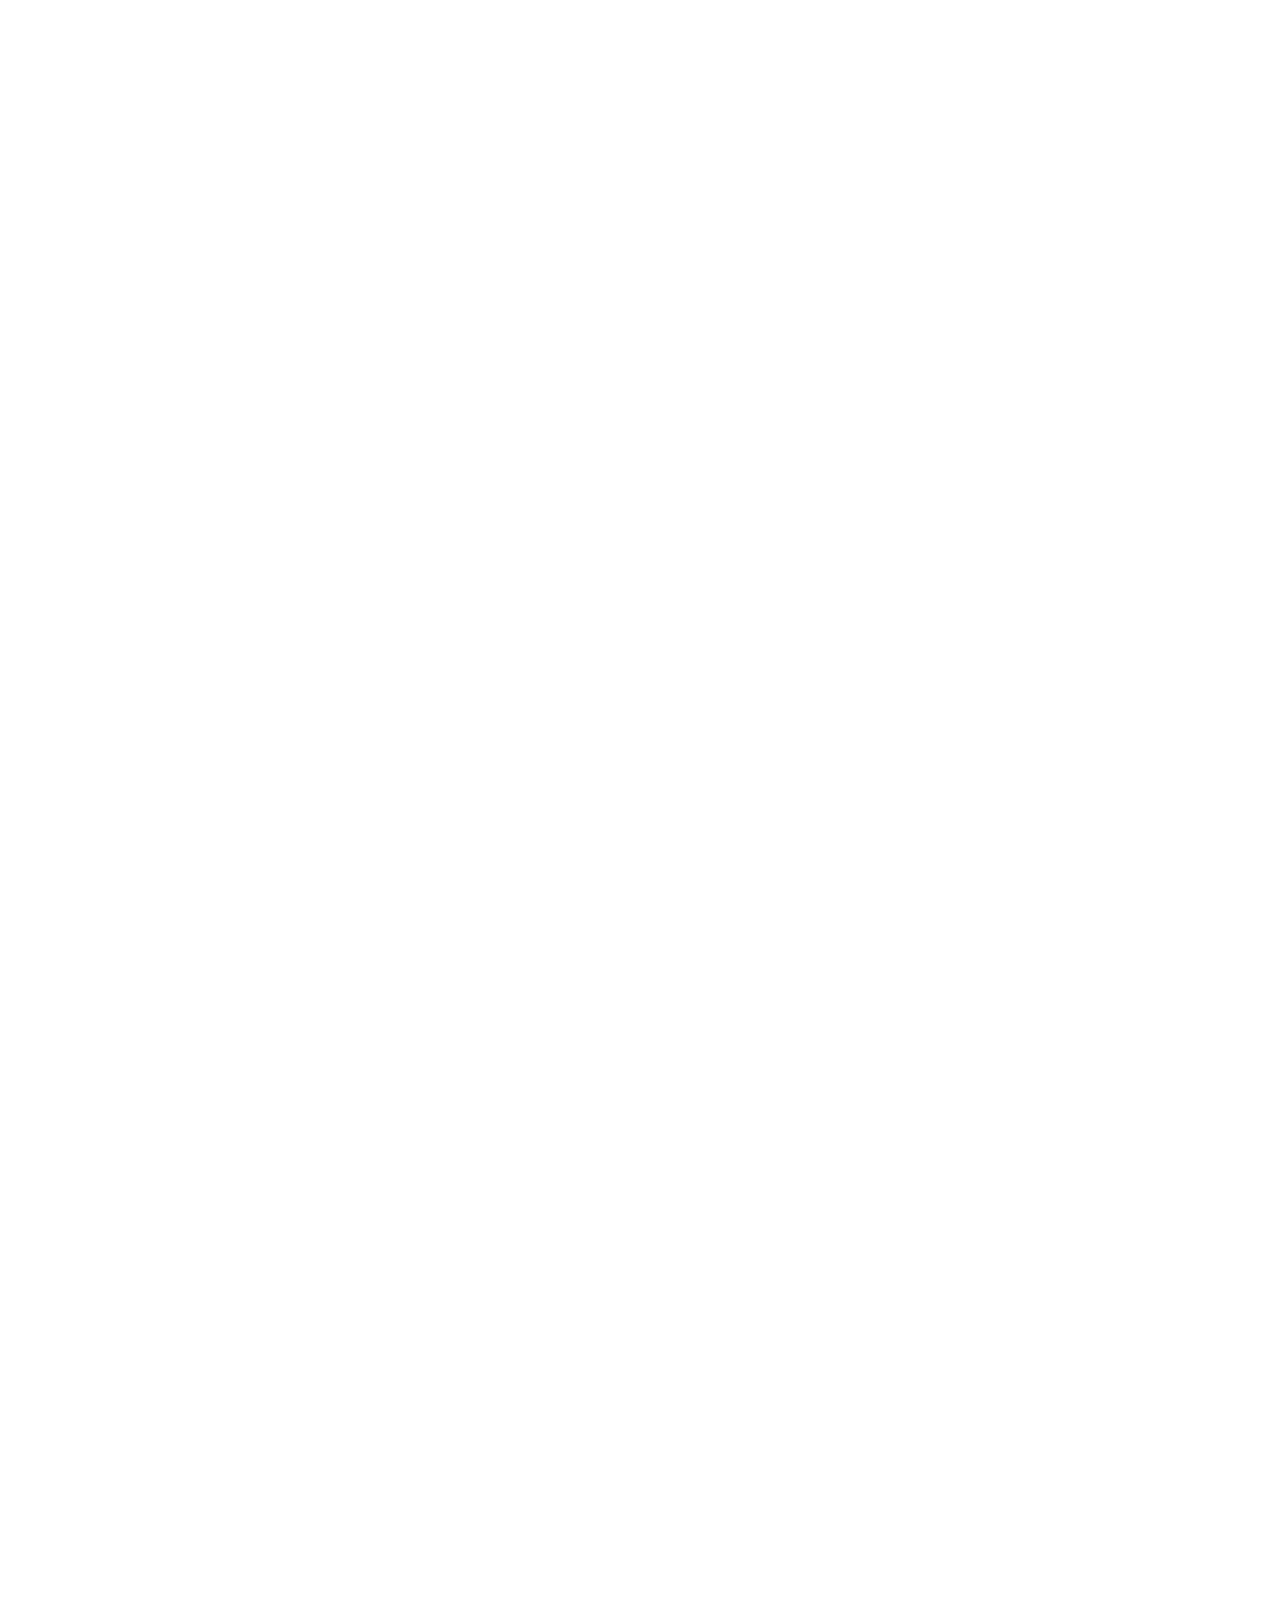
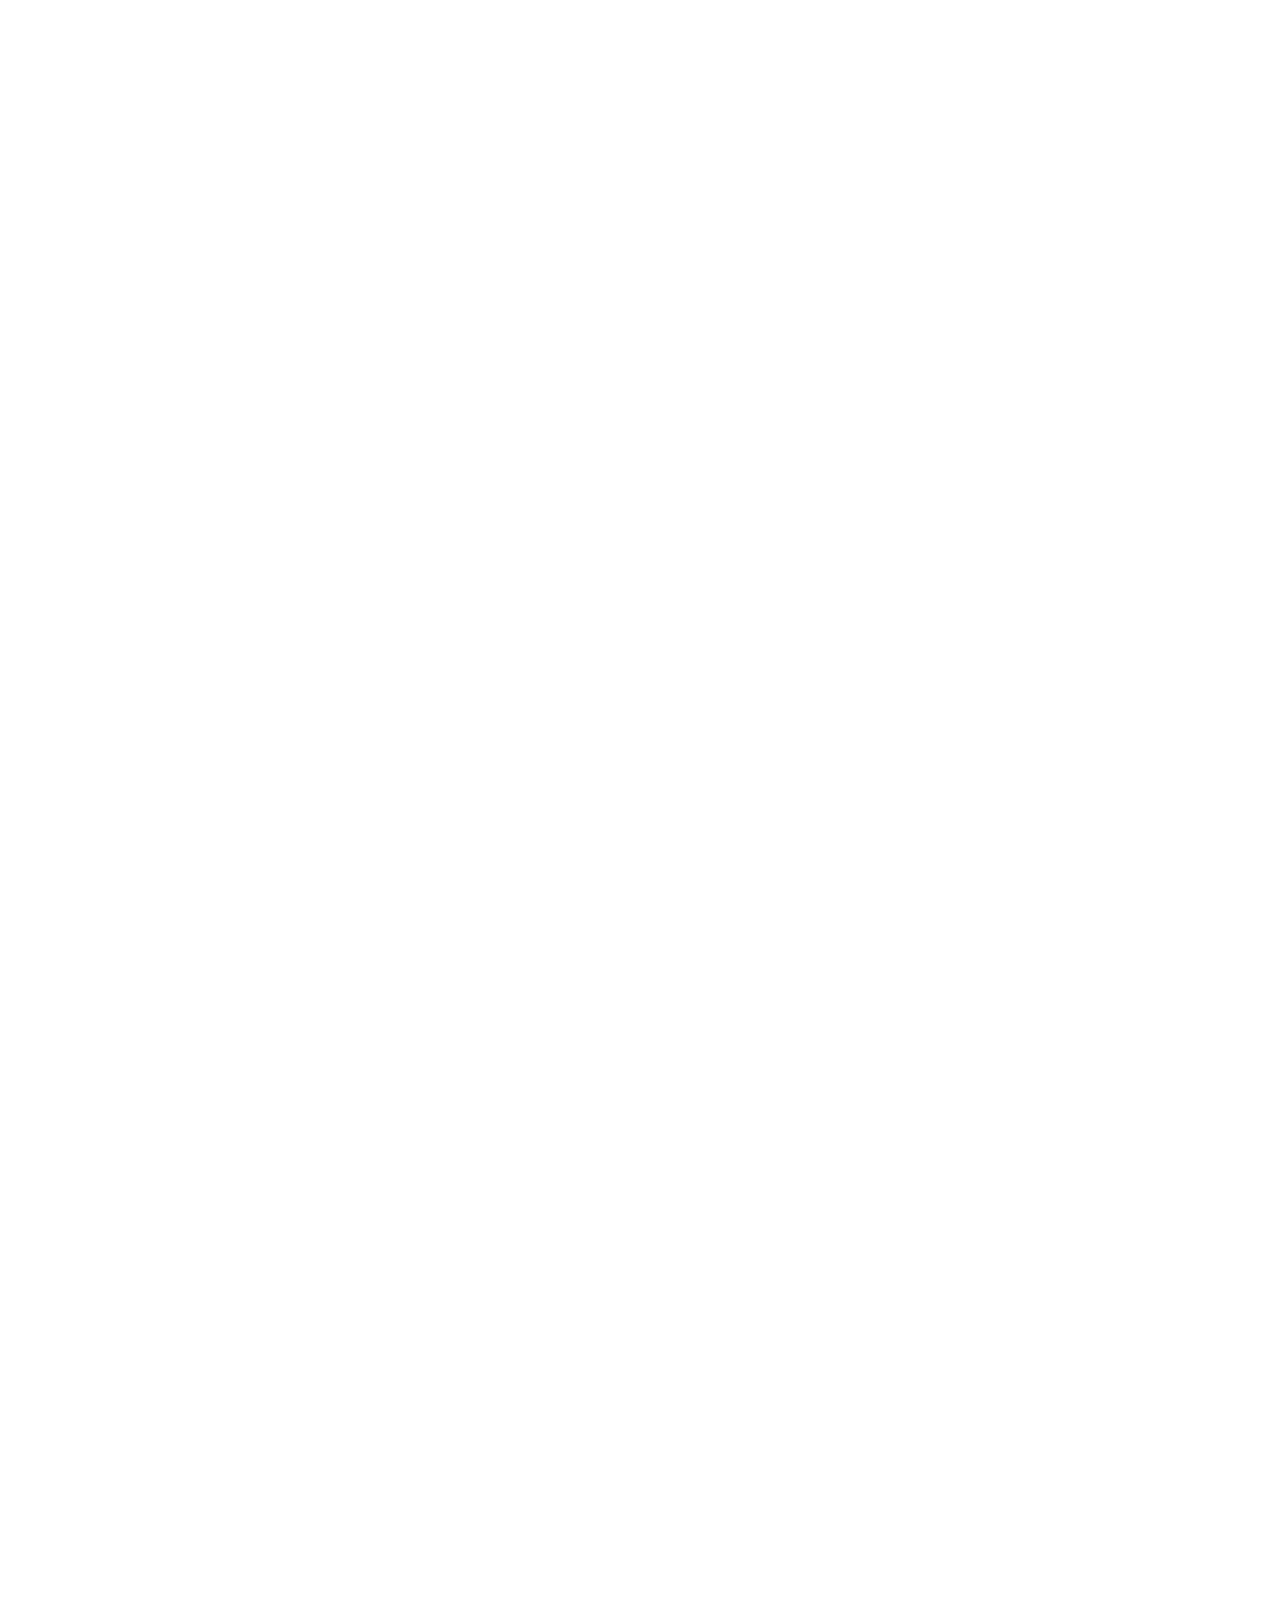
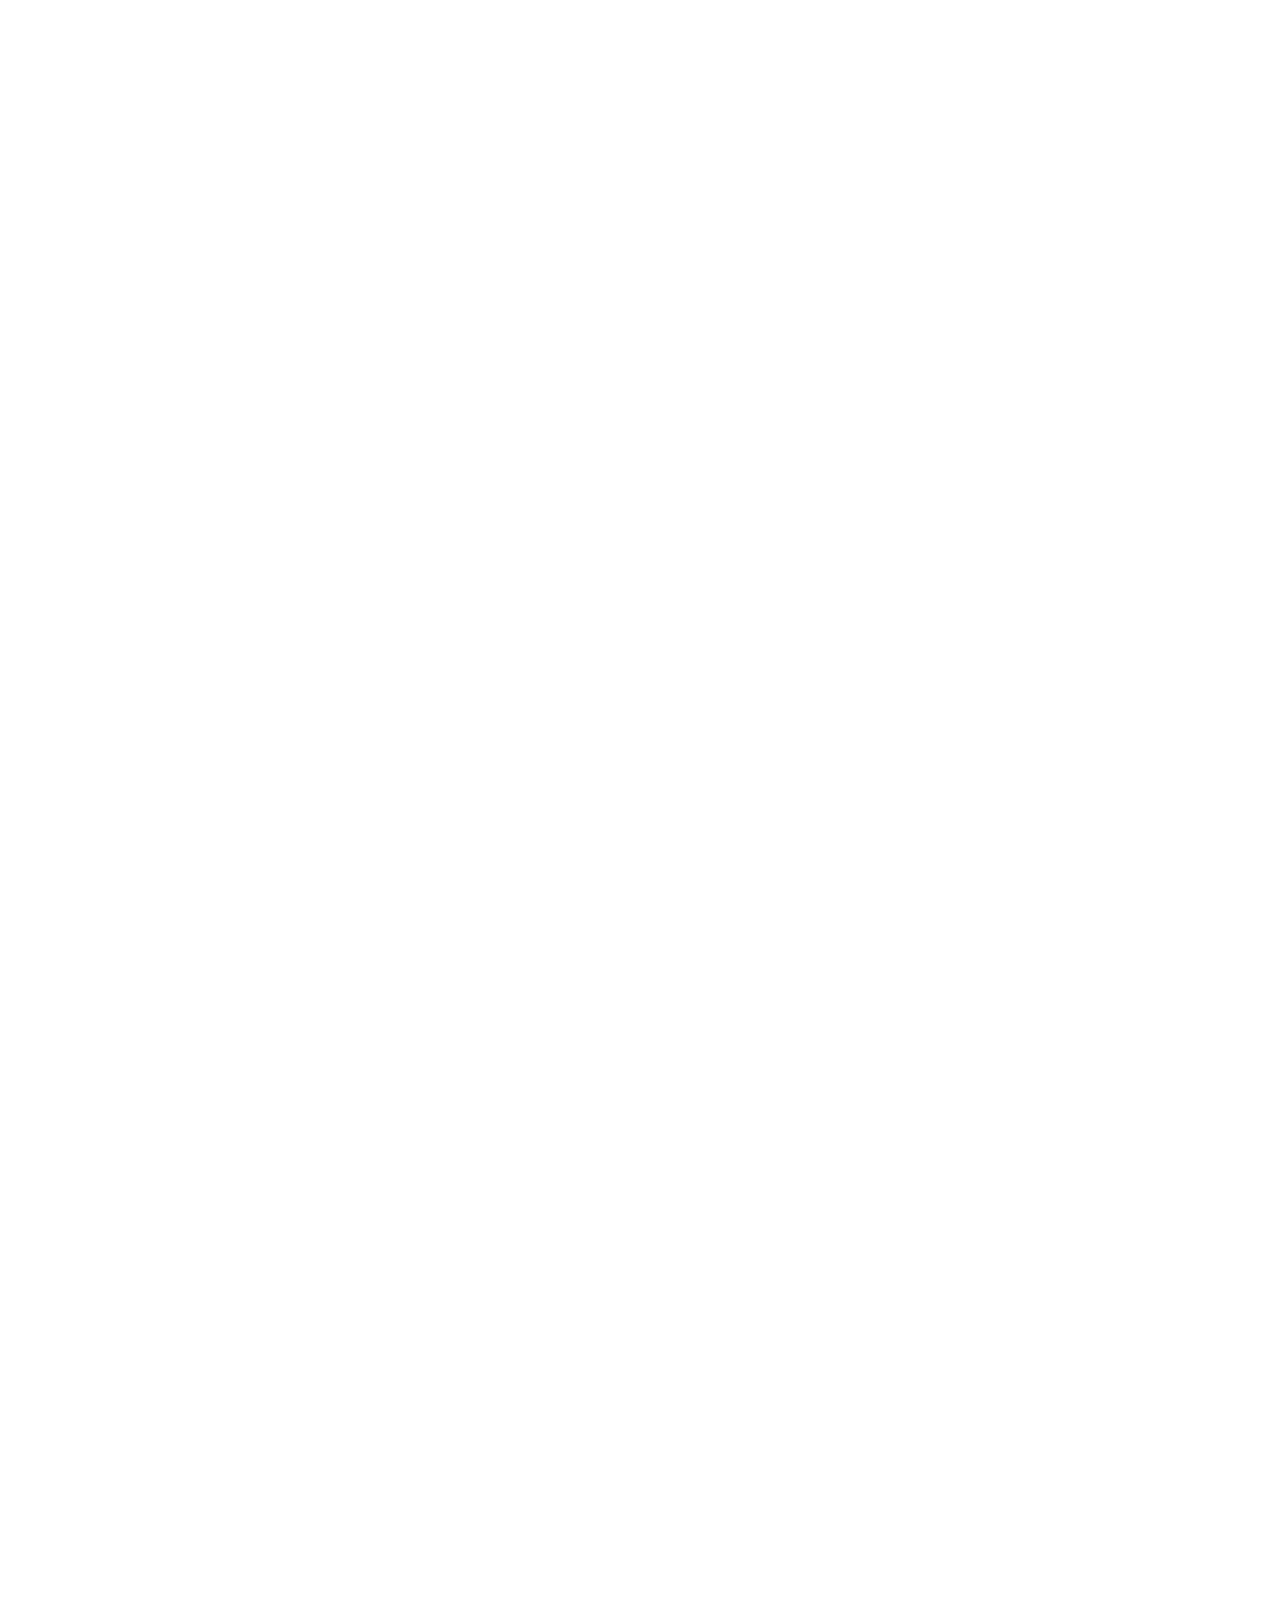
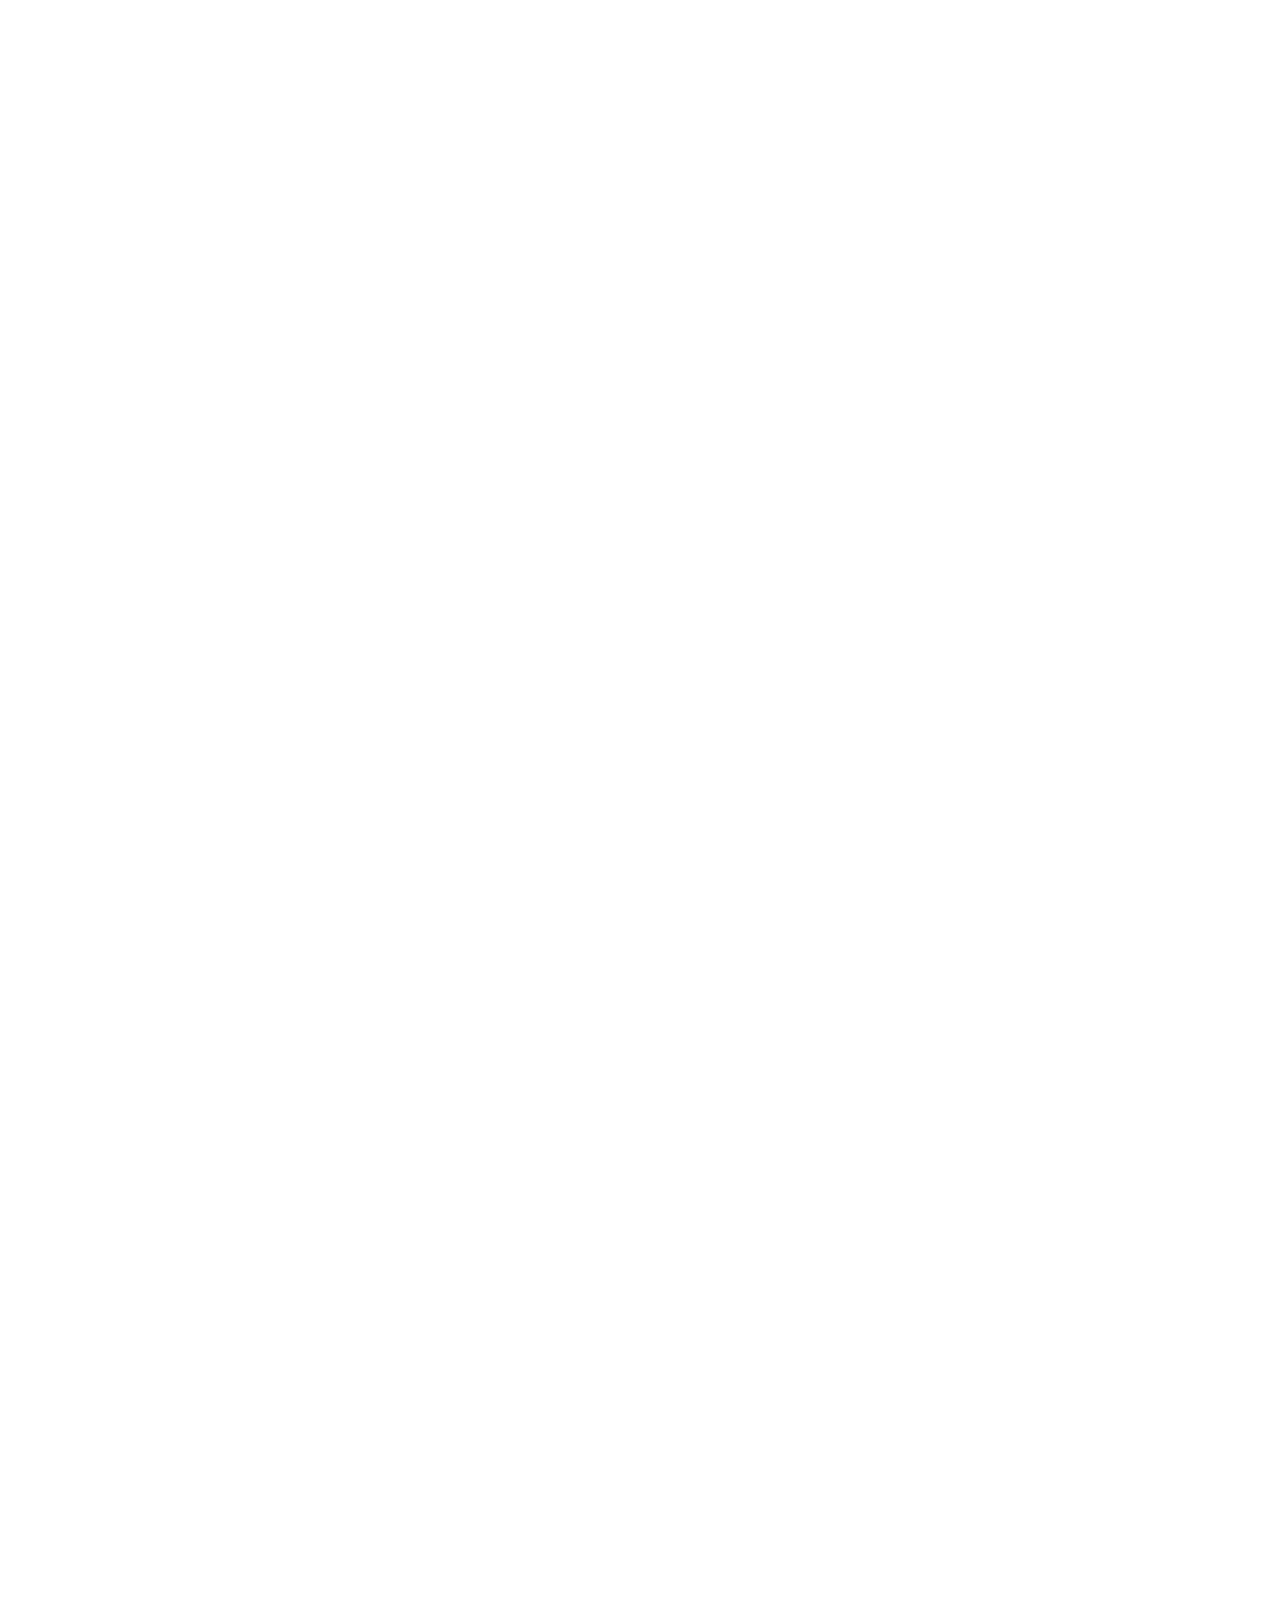
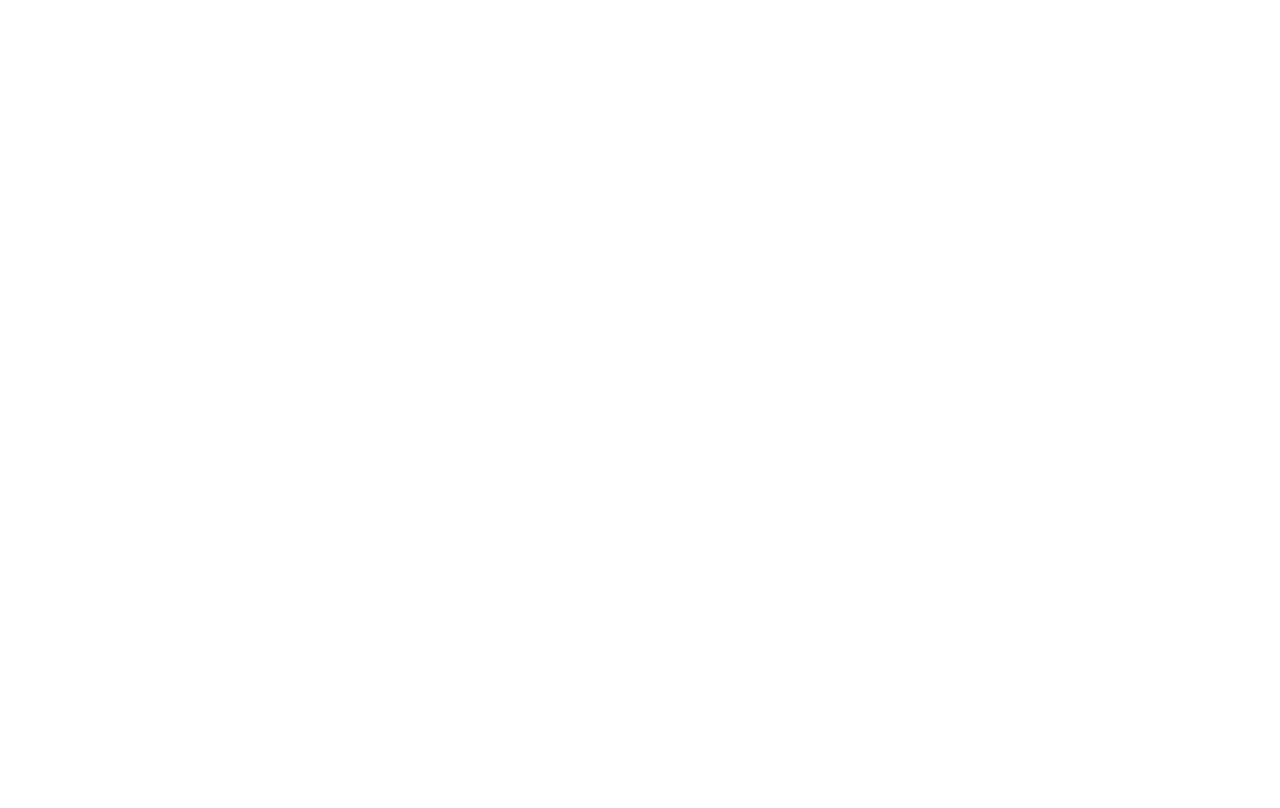
==== commit 0101d49d: "JavaScript" ====
--- a/index.html
+++ b/index.html
@@ -8,10 +8,36 @@
 <link rel="preconnect" href="https://fonts.gstatic.com" crossorigin>
 <link href="https://fonts.googleapis.com/css2?family=Roboto+Mono:wght@200&display=swap" rel="stylesheet">
 <link rel="stylesheet" href="index.css">
-  <link rel="shortcut icon" type="image/png" href="favicon-32x32.png" />
+  <link rel="shortcut icon" type="image/svg" href="logo.svg" />
+  <script>
+    var y0 = window.pageYOffset;
+    window.onscroll = function () {
+      var y = window.pageYOffset;
+      var d = y - y0;
+      y0 = y;
+      var element = document.querySelector(':target');
+      var rect = element.getBoundingClientRect();
+      //rect.bottom
+      var top = Number.parseFloat(getComputedStyle(element).top);
+      var vh = window.innerHeight;
+      var newTop = (Math.max(Math.min(top - d, 0), vh - rect.height));
+      element.style.top = newTop + 'px';
+      console.log(element.style.top);
+
+      if (Math.abs(newTop - top) < 0.5) {
+        document.querySelector('.images').style.scrollBehavior = 'auto';
+        document.querySelector('.images').scrollTop += d;
+      }
+    };
+    window.onhashchange = function () {
+      y0 = 1/0;
+      window.onscroll();
+    };
+  </script>
 </head>
 
-<body><img src="" alt="">
+<body>
+
   <div class="topnav">
     <a href="#top"><img src="logo.svg" id="logo"/></a>
     <a href="#music">What Is This about</a>
@@ -19,6 +45,7 @@
     <a id="invest" href="#footer">Invest</a>
   </div>
 
+<div class="images">
   <img id="bg1" src="3.jpeg" alt="top view"></img>
   <img id="bg1" src="2.jpeg" alt="top view"></img>
   <img id="bg1" src="4.jpeg" alt="top view"></img>
@@ -34,6 +61,7 @@
   <img id="bg1" src="3.jpeg" alt="top view"></img>
   <img id="bg1" src="2.jpeg" alt="top view"></img>
   <img id="bg1" src="4.jpeg" alt="top view"></img>
+</div>
 
   <div id="fixed_wrapper">
     <a id="top" style="display:block;"></a>
@@ -106,7 +134,7 @@
 
       &nbsp;
 
-        <p><b>3. café</b></p>
+        <p><b>3. Café</b></p>
 
         <p>Imagine a place where you can spend hours, work or study, have a piece of mind, see friends,
           connect with classical music and have a drink. The cafe is intended to support the other two streams by providing
@@ -115,10 +143,10 @@
     </div>
     <div id="footer">
 
-        <p><a href="#us">who we are</a></p>
-        <p><a href="https://docs.google.com/spreadsheets/d/1n8Rhj9ENbpMIO3Uhx4wYmOT7BHNBpq9oSwqxlU4fOsQ/edit?usp=sharing" target="_blank">market research</a></p>
-        <p><a href="https://docs.google.com/spreadsheets/d/1-HALHkJT81ytlQbH5mTY5ybJzSoKsrx_-CcekT4-Z4w/edit?usp=sharing" target="_blank">costs/income</a></p>
-        <p><a href="https://www.gofundme.com/" target="_blank">crowdfunding</a></p>
+        <p><a href="#us">Who we are</a></p>
+        <p><a href="https://docs.google.com/spreadsheets/d/1n8Rhj9ENbpMIO3Uhx4wYmOT7BHNBpq9oSwqxlU4fOsQ/edit?usp=sharing" target="_blank">Market research</a></p>
+        <p><a href="https://docs.google.com/spreadsheets/d/1-HALHkJT81ytlQbH5mTY5ybJzSoKsrx_-CcekT4-Z4w/edit?usp=sharing" target="_blank">Costs/income</a></p>
+        <p><a href="https://www.gofundme.com/" target="_blank">Crowdfunding</a></p>
 
         &nbsp;
 
--- a/index.css
+++ b/index.css
@@ -7,7 +7,6 @@
   margin-top: 0px;
   padding-top: 0px;
   height: 100%;
-  width: 100%;
 }
 
 #bg {
@@ -32,7 +31,7 @@
 }
 
 ::-webkit-scrollbar {
-    display: none;
+    /*display: none;*/
 }
 
 h1 {
@@ -84,19 +83,37 @@
   text-decoration: none;
 }
 
+.images {
+  position: fixed;
+  top: 0;
+  left: 0;
+  right: 0;
+  overflow: hidden;
+  bottom: 0;
+}
+
 #fixed_wrapper {
-    top: 80px;
-    height: 100vh;
-    position: fixed;
-    width: 700px;
-    overflow: hidden;
+  height: 12000px;
 }
 
 #fixed_wrapper div{
+  width: 700px;
+  padding-top: 5em;
   margin-left: 90px;
   color: black;
-  height: 100vh;
-  display: inline-block;
+  /*display: inline-block;*/
+  position: fixed;
+  top: 0;
+  transition: transform 1s;
+  transform: translateY(100vh);
+}
+
+#fixed_wrapper div:target {
+  transform: translateY(0);
+}
+
+#fixed_wrapper div:target ~ div {
+  transform: translateY(-100vh);
 }
 
 #music {
@@ -131,11 +148,14 @@
 }
 
 .topnav {
-  margin-left: 90px;
+  background: whitesmoke;
+  box-sizing: border-box;
+  padding-left: 90px;
   overflow: hidden;
   top: 30px;
-  position: sticky;
+  position: fixed;
   width: 100vw;
+  z-index: 1;
 }
 
 
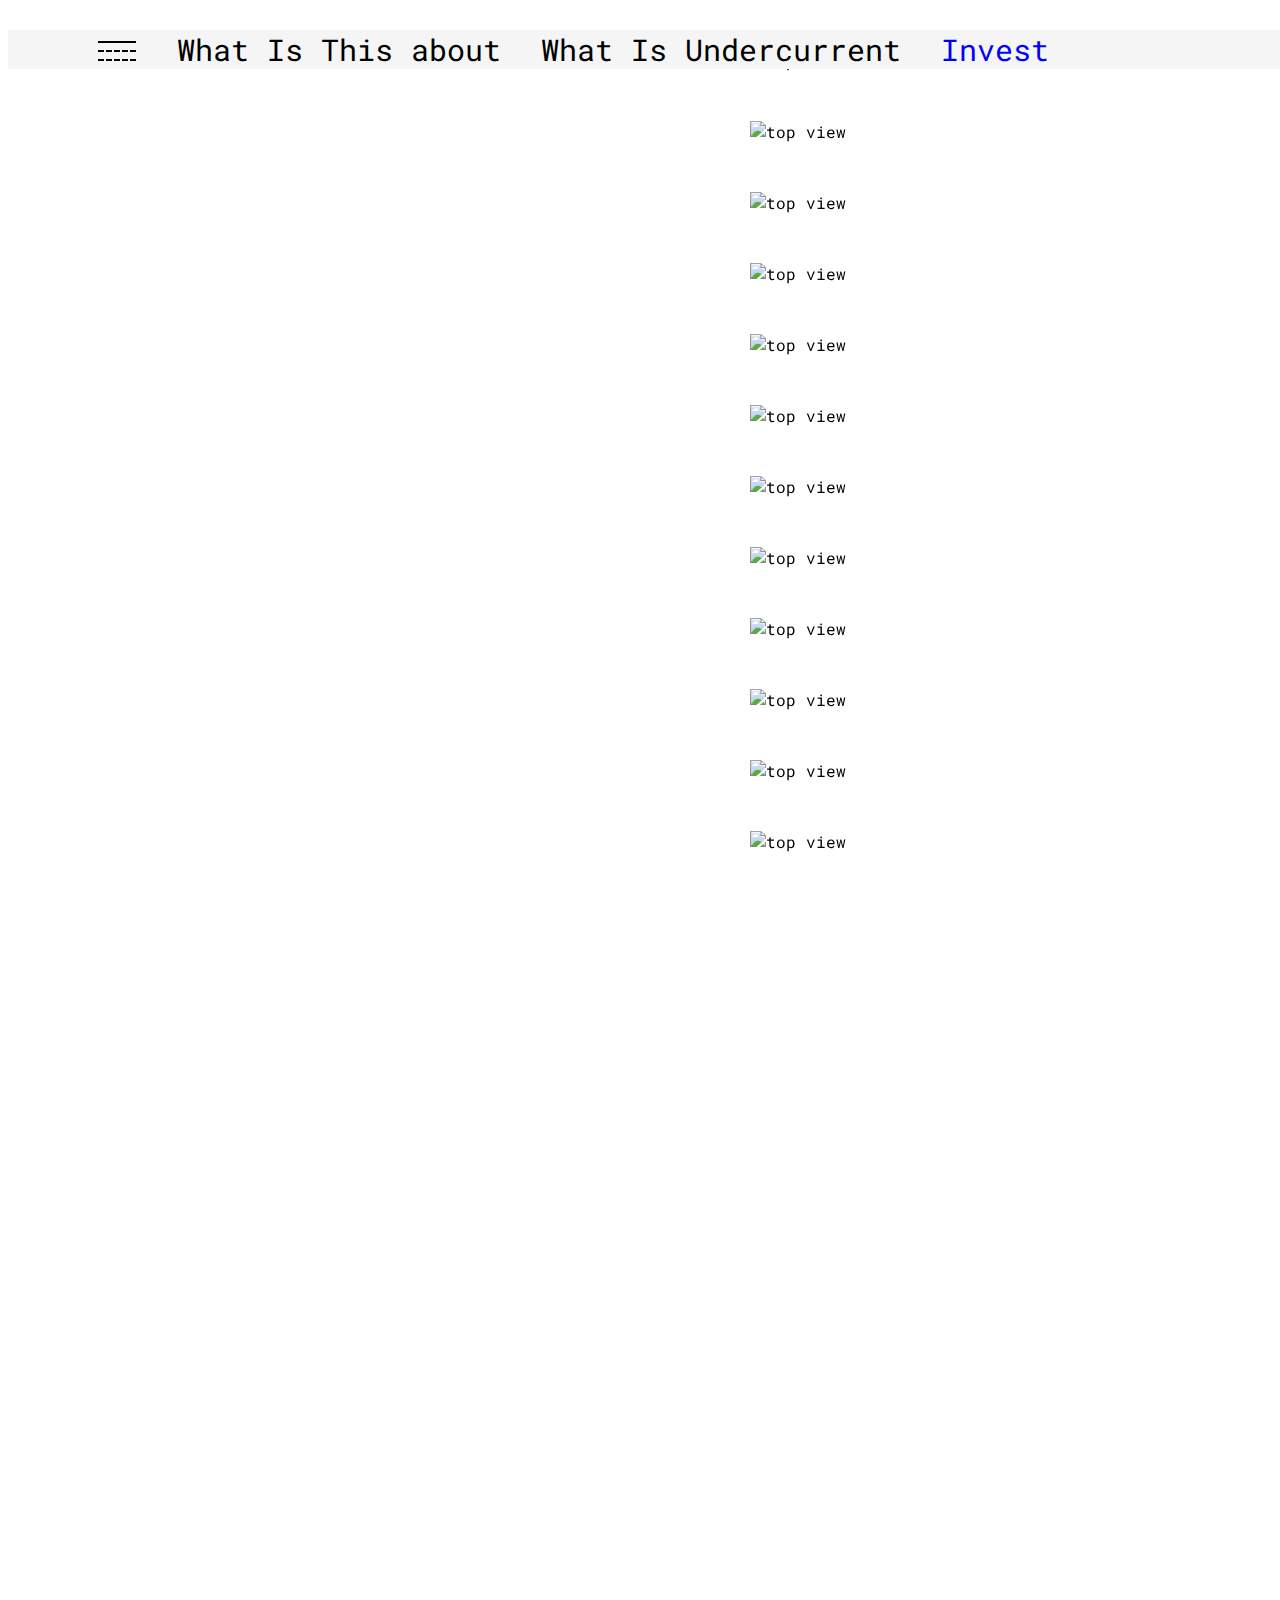
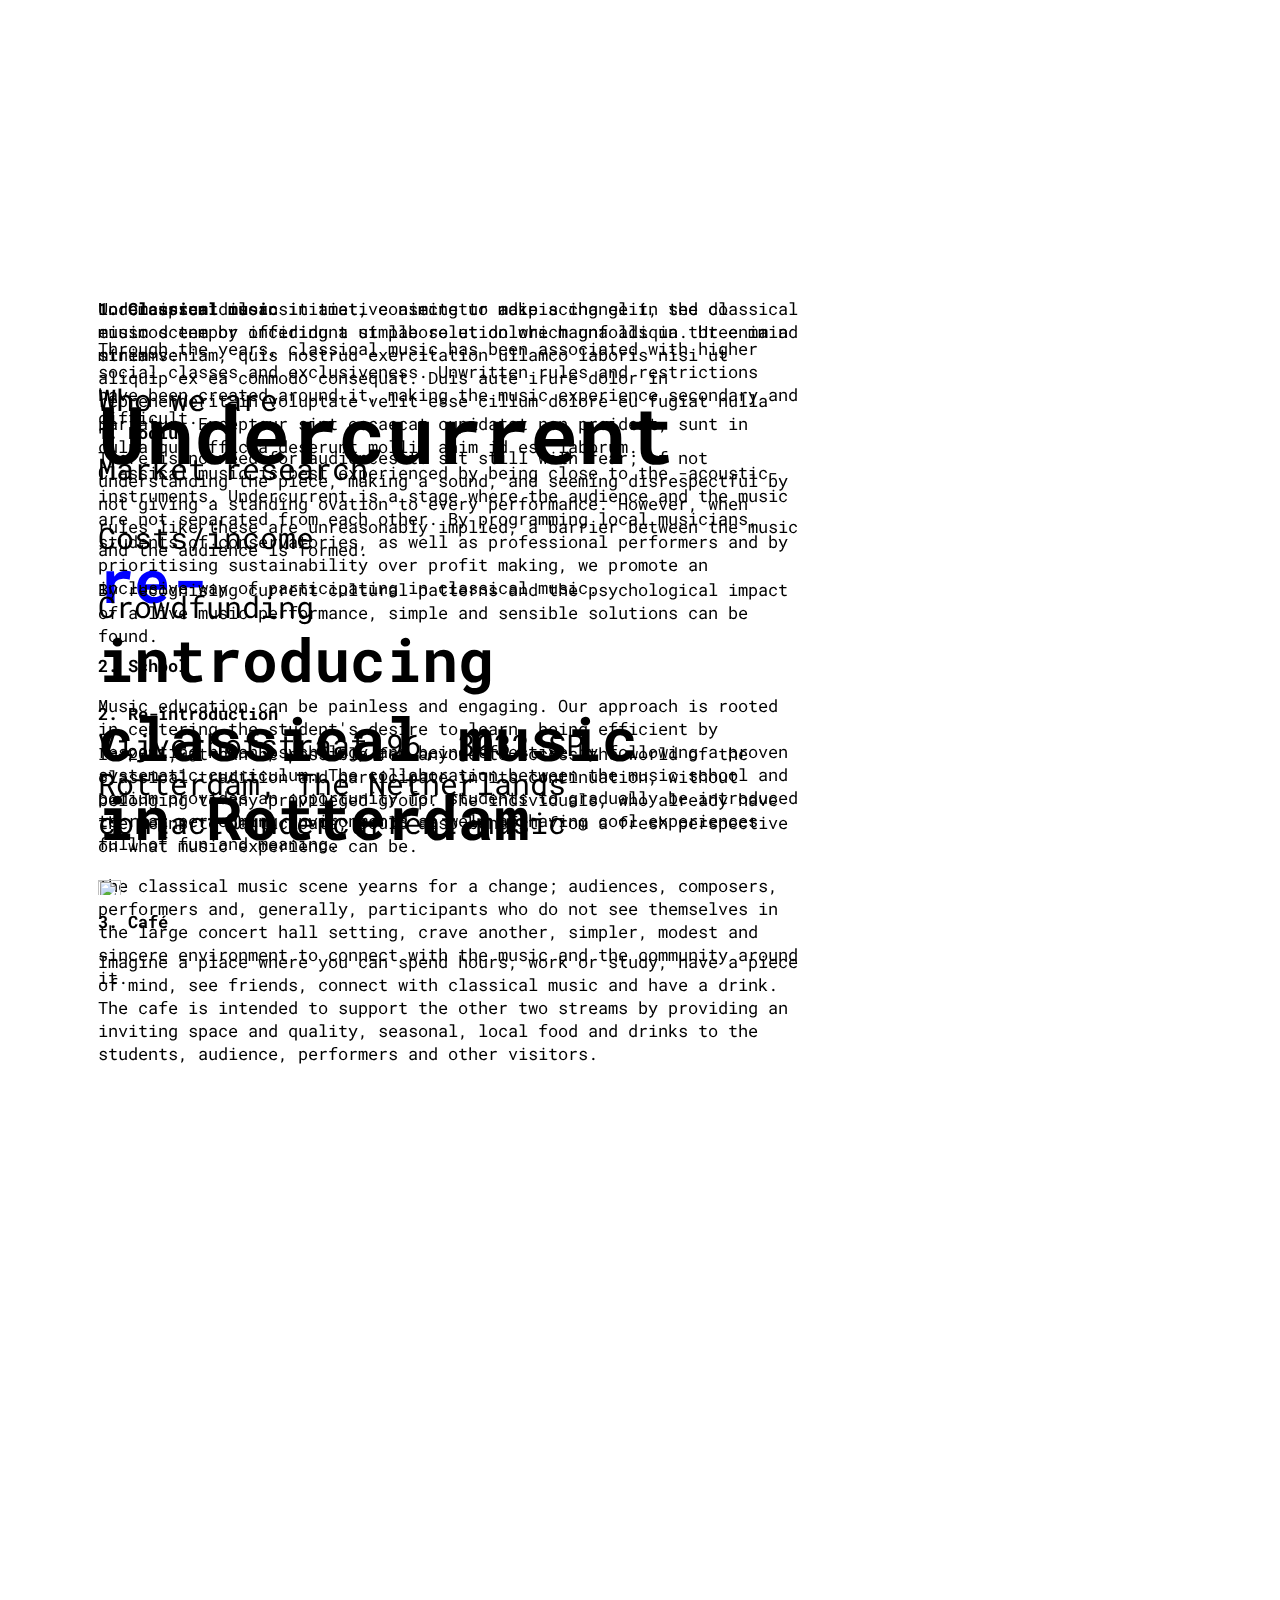
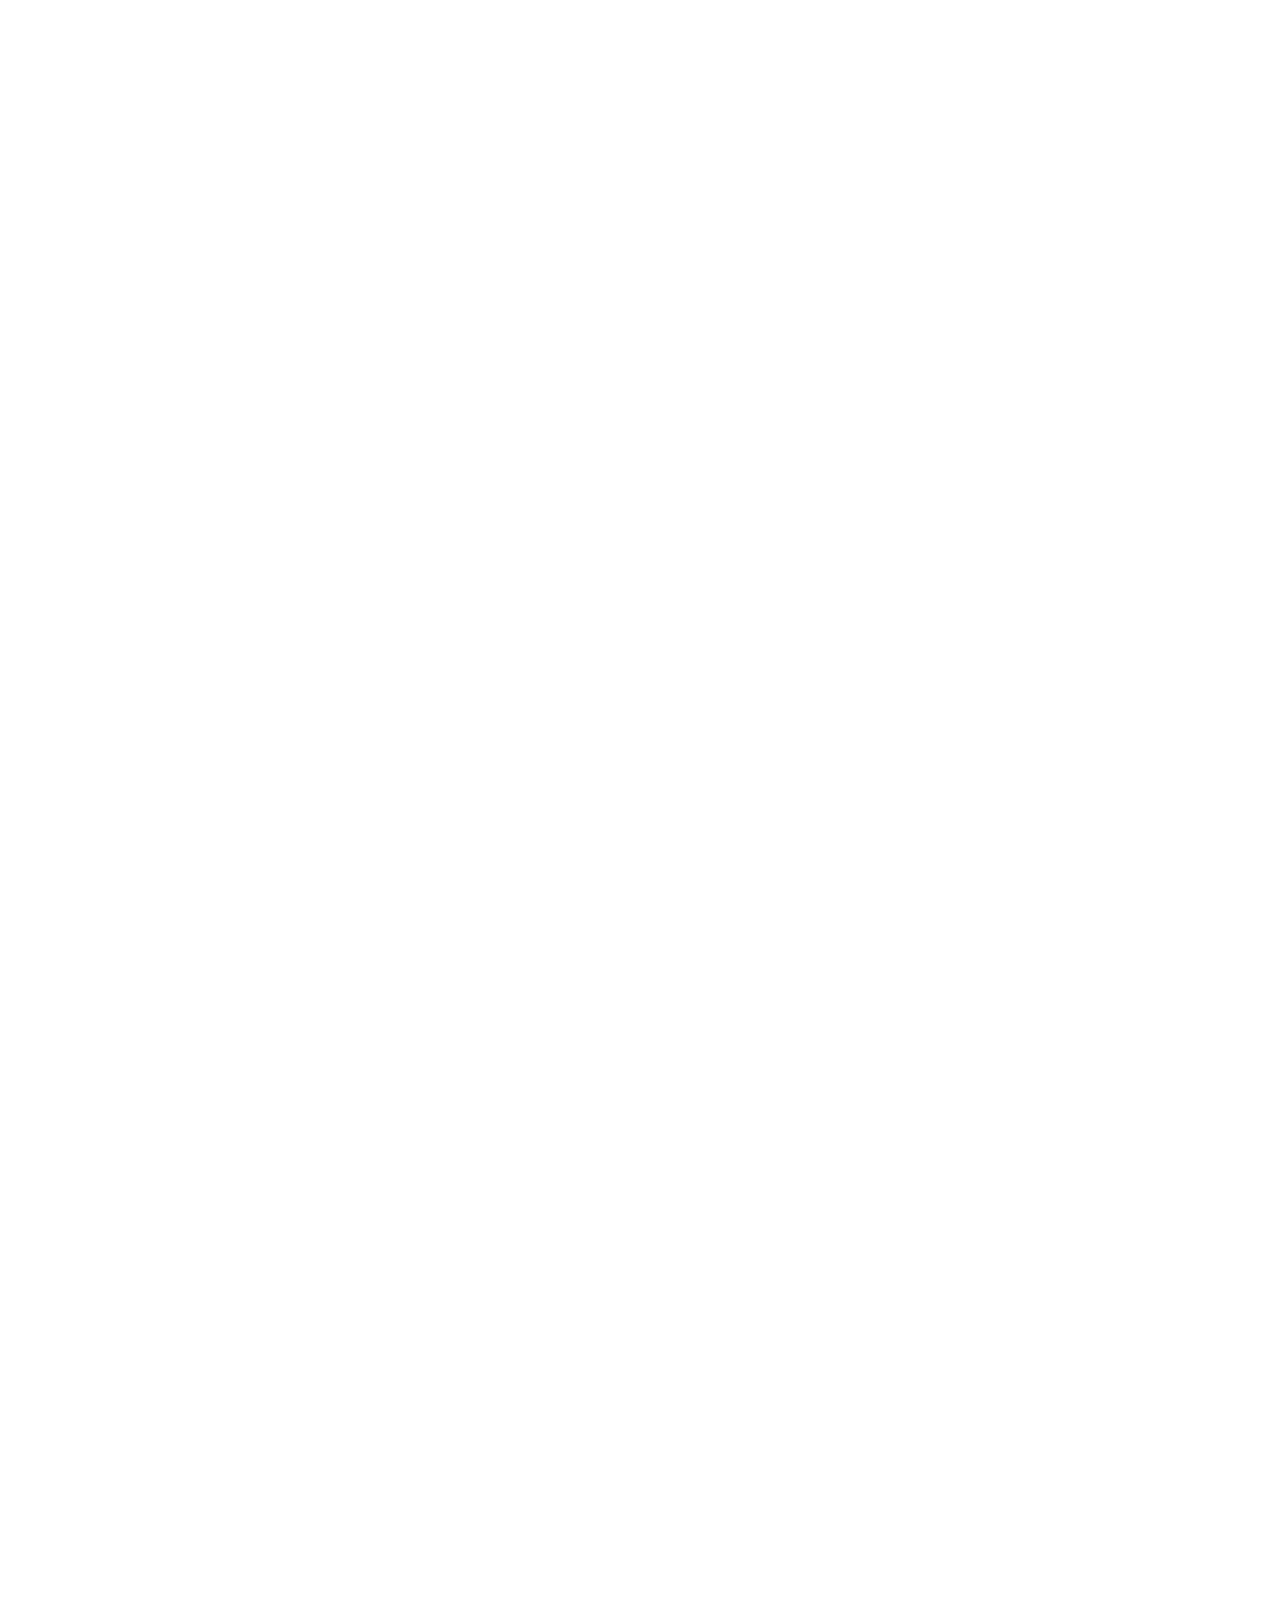
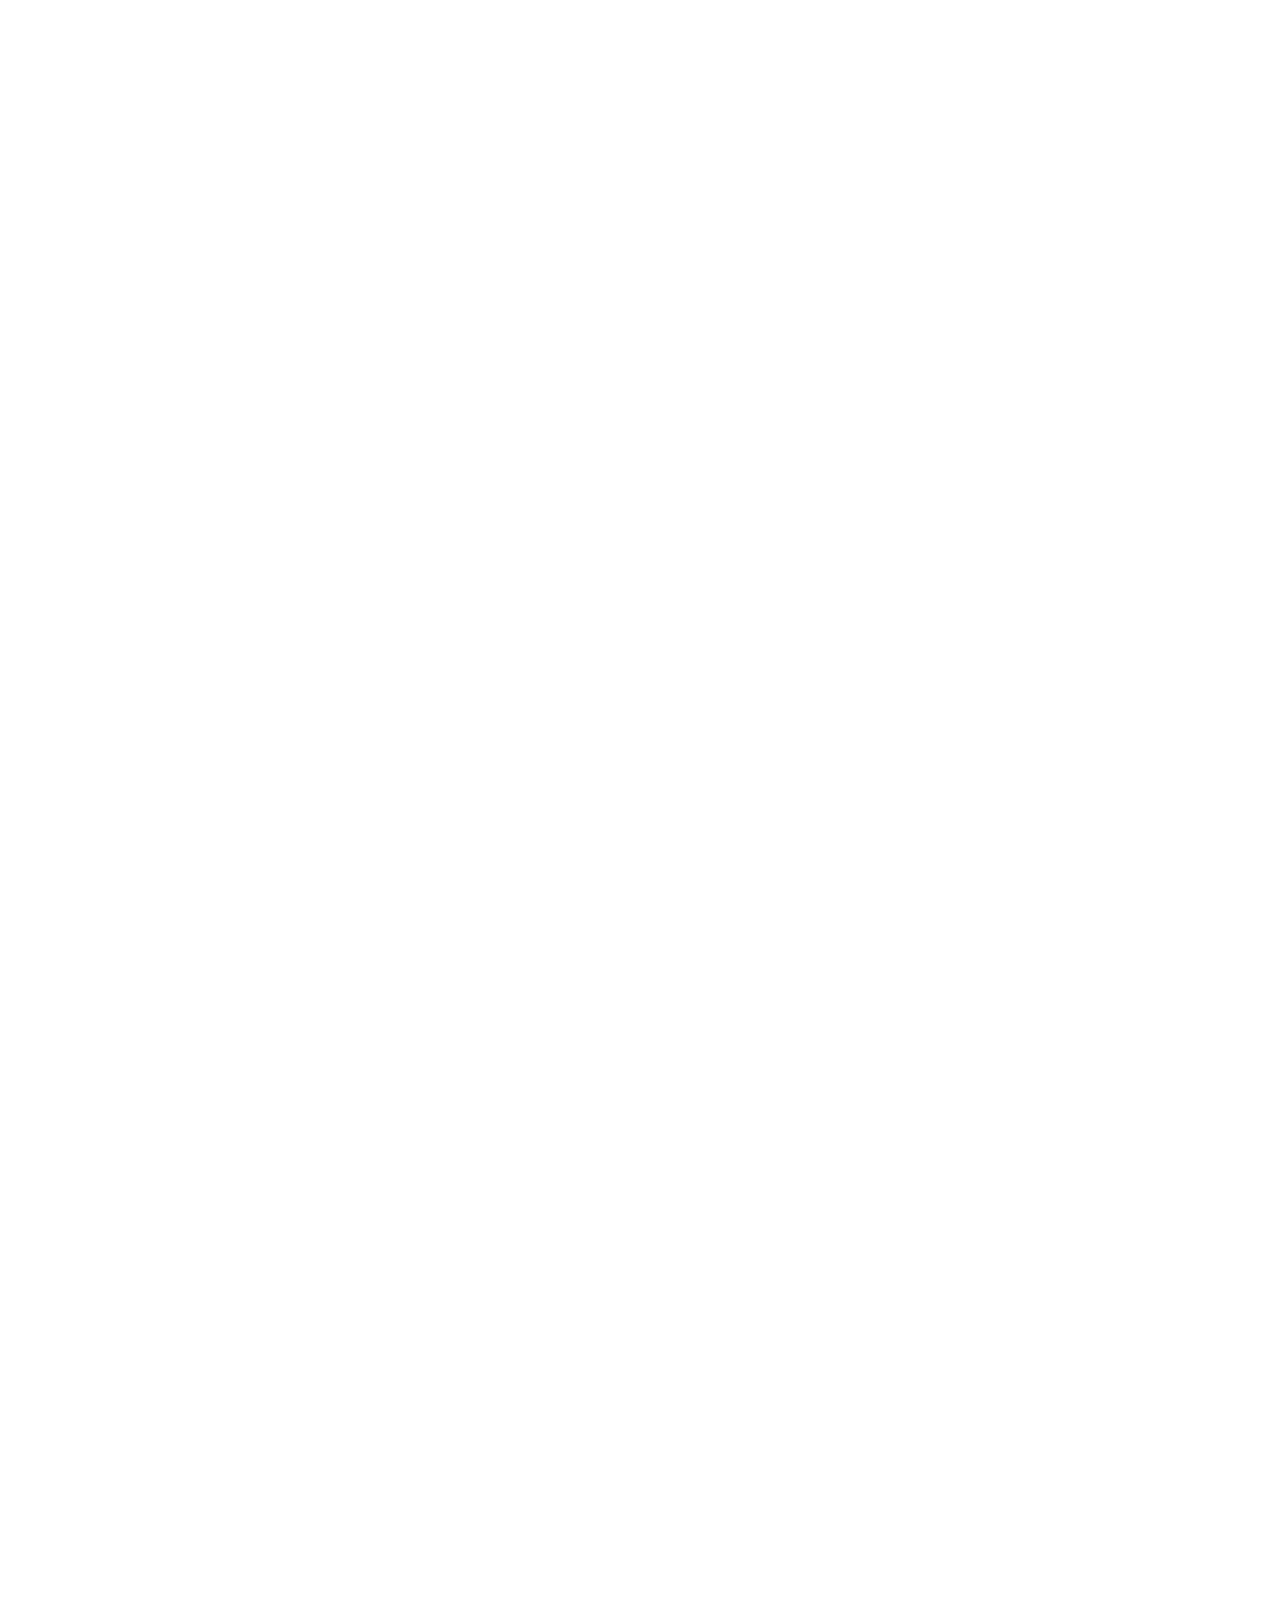
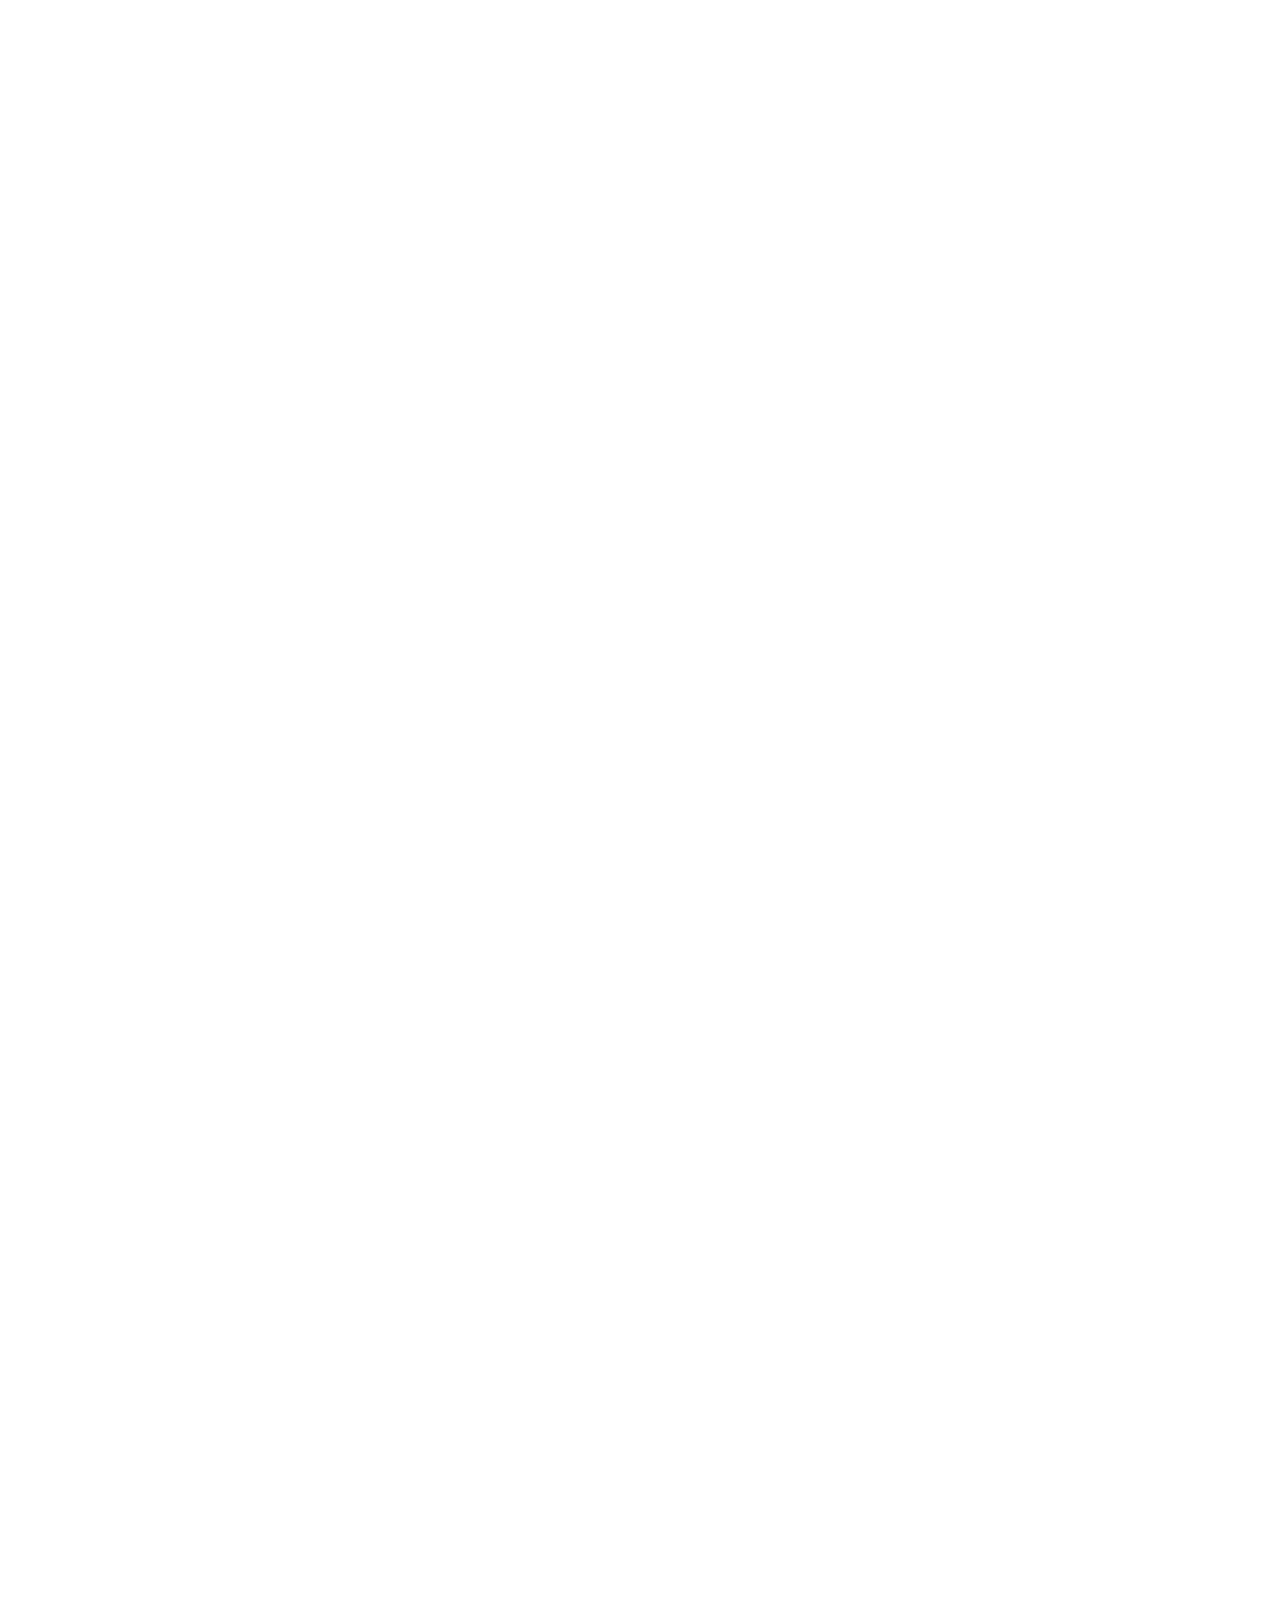
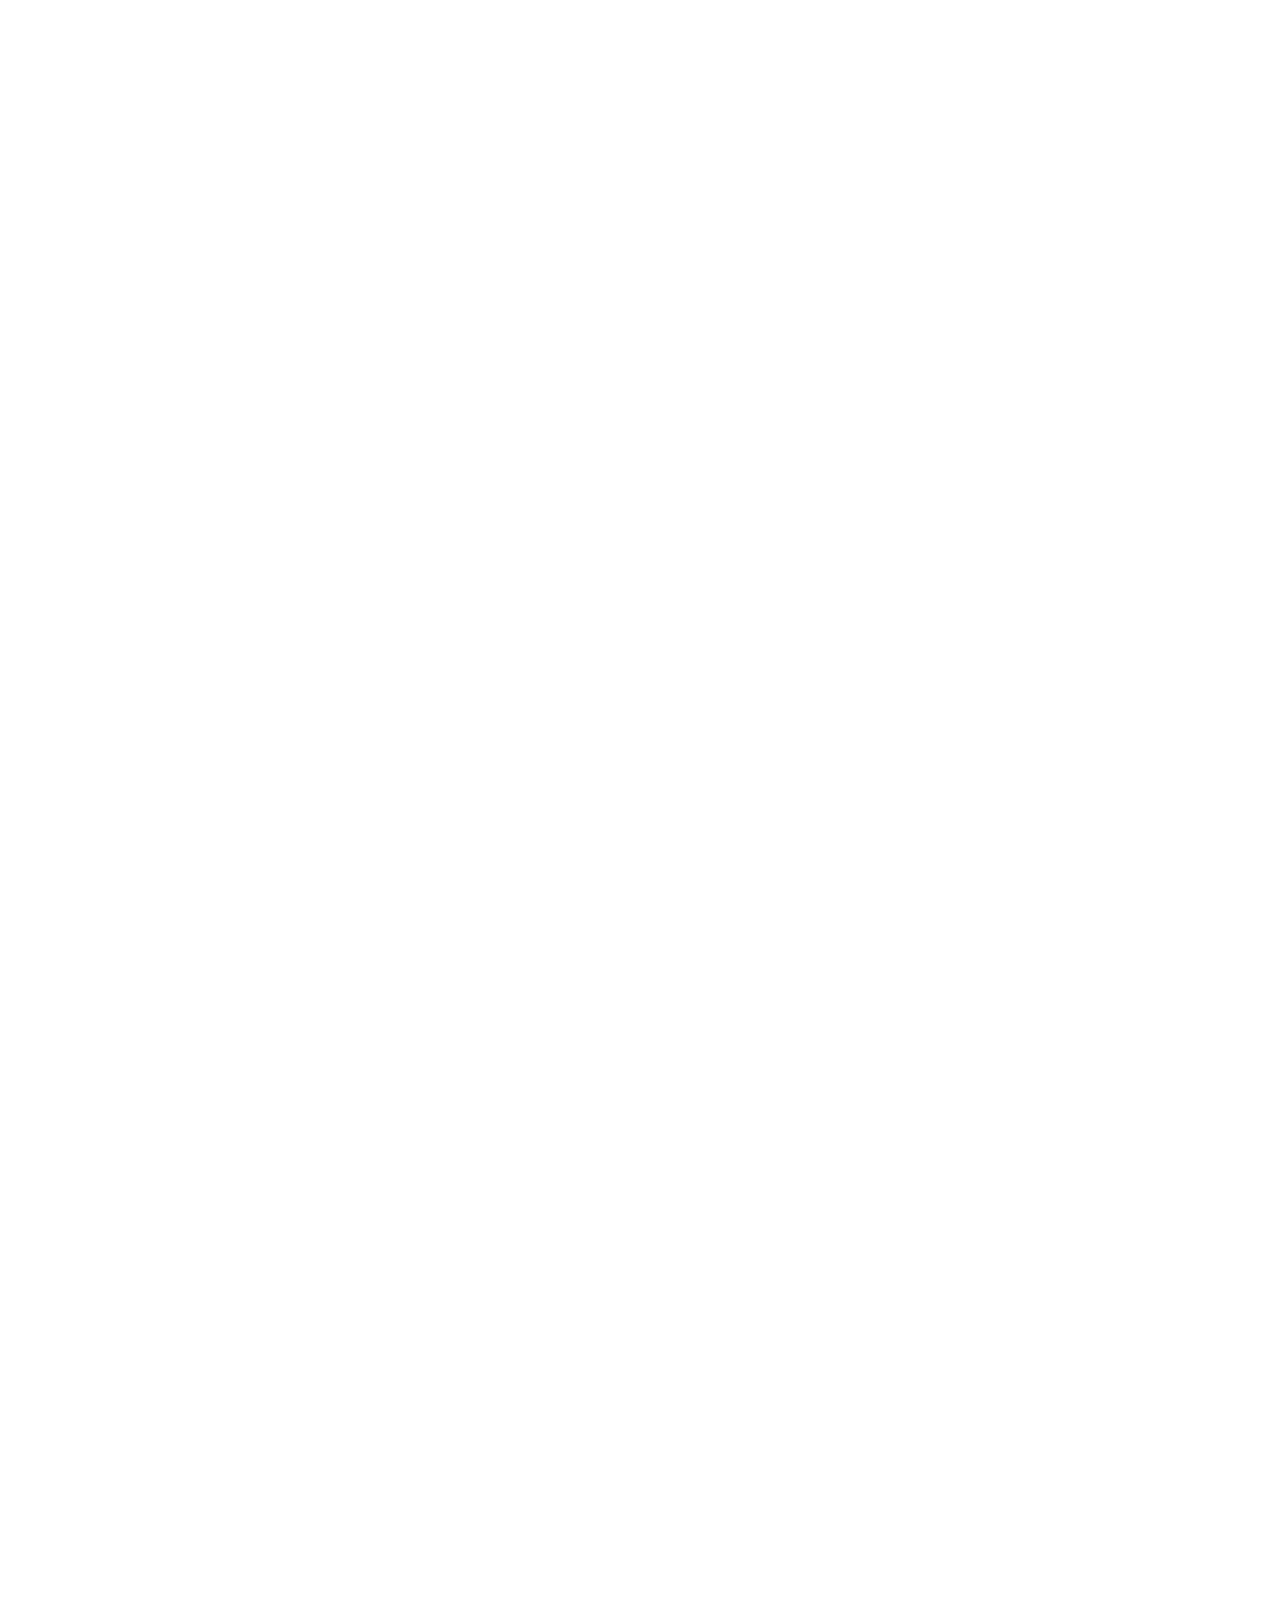
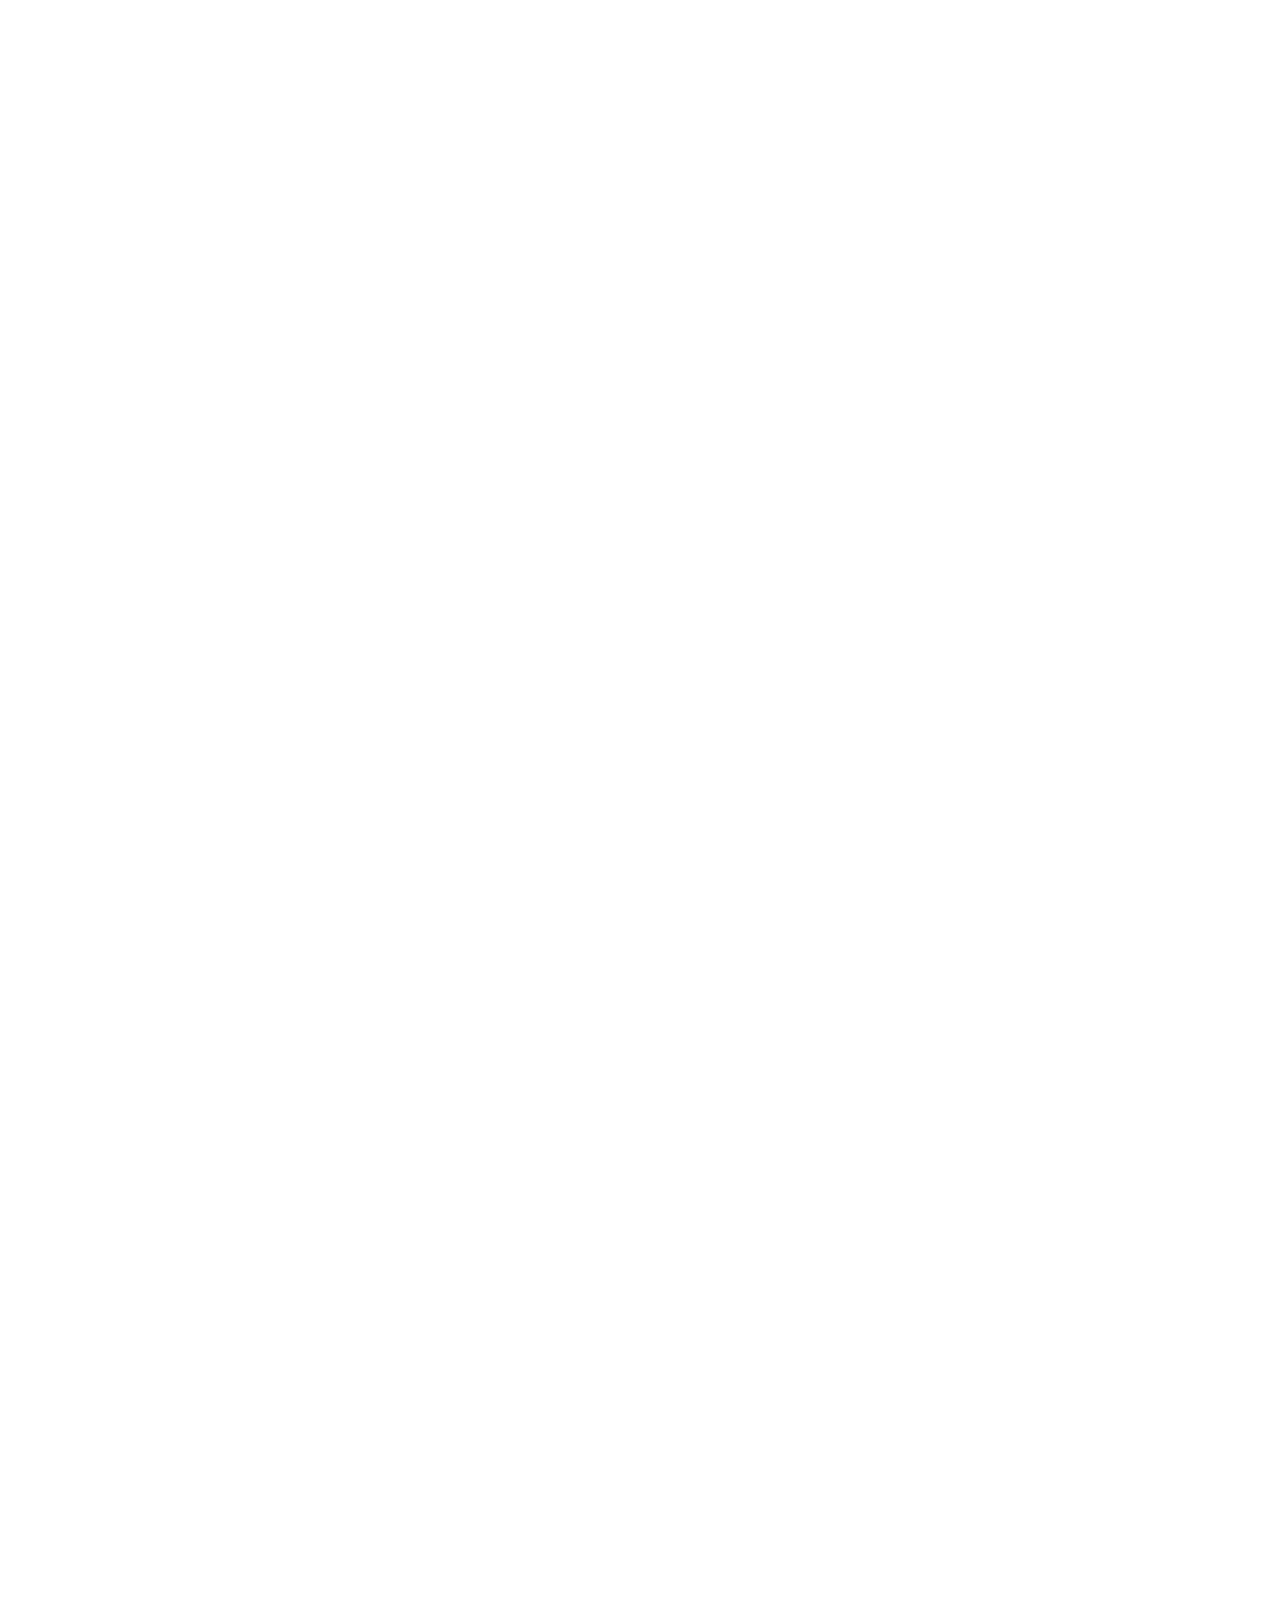
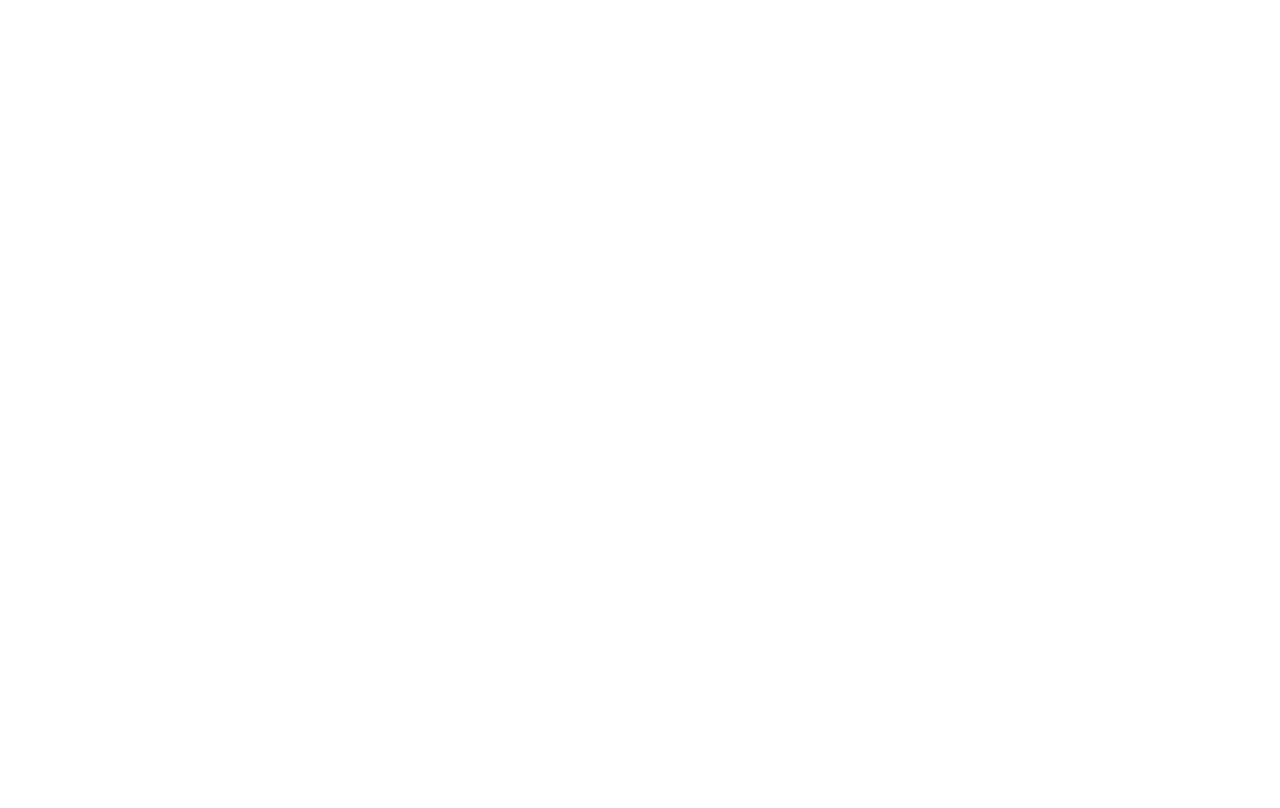
==== commit 8166b50d: "update" ====
--- a/index.html
+++ b/index.html
@@ -64,9 +64,9 @@
 </div>
 
   <div id="fixed_wrapper">
-    <a id="top" style="display:block;"></a>
+    <!--<div id="top" style="display:block;"></div>-->
 
-    <div id="box1">
+    <div id="top">
 
       <h1 id="threefour">Undercurrent</h1>
       <h2><span style="color:blue">re-</span><br>
--- a/index.css
+++ b/index.css
@@ -105,7 +105,7 @@
   position: fixed;
   top: 0;
   transition: transform 1s;
-  transform: translateY(100vh);
+  transform: translateY(200vh);
 }
 
 #fixed_wrapper div:target {
@@ -113,7 +113,7 @@
 }
 
 #fixed_wrapper div:target ~ div {
-  transform: translateY(-100vh);
+  transform: translateY(-200vh);
 }
 
 #music {
@@ -127,9 +127,9 @@
 }
 
 #footer {
-  margin-top: 3000px;
+  /*margin-top: 3000px;
   background-color: white;
-  margin-left: 700px;
+  margin-left: 700px;*/
   padding-left: 0px;
   font-size: 30px;
 }
